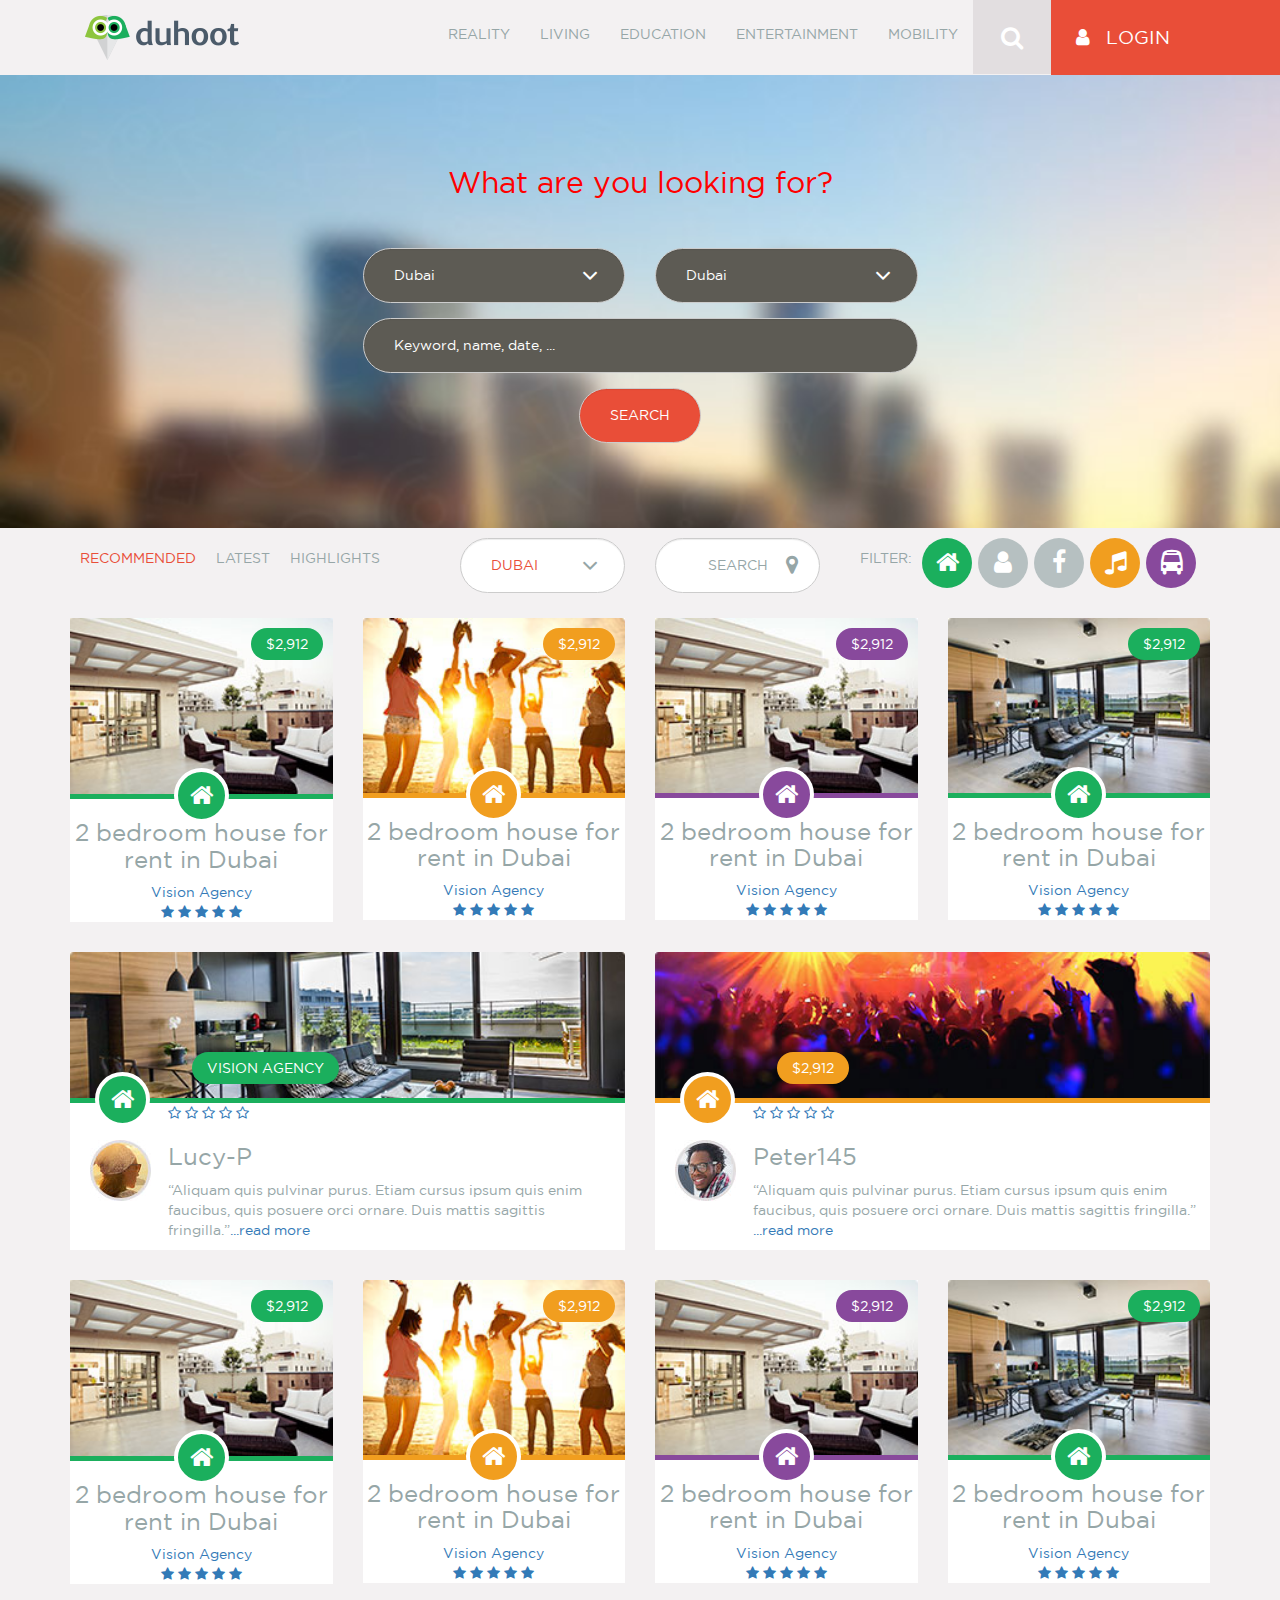
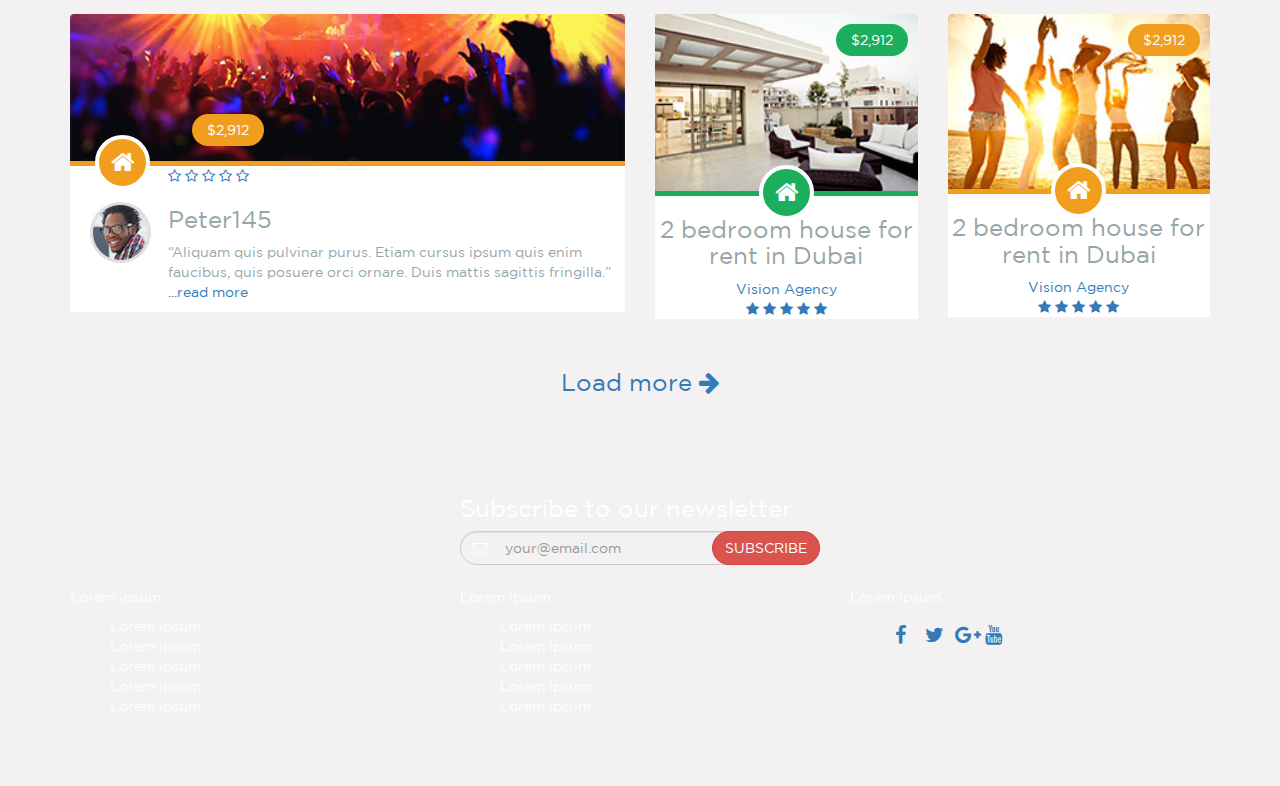
==== 01-02-2017/index.html @ eecabcbf "Editing going on" ====
<!DOCTYPE html>
<html lang="en">
	<head>
		<meta charset="utf-8">
		<meta http-equiv="X-UA-Compatible" content="IE=edge">
		<meta name="viewport" content="width=device-width, initial-scale=1">
		<!-- The above 3 meta tags *must* come first in the head; any other head content must come *after* these tags -->

		<meta name="author" content="Biddrup Kumar Mallick">

		<title>Home</title>

		<!-- Bootstrap -->
		<link rel="stylesheet" href="css/bootstrap.min.css" >
		<link rel="stylesheet" href="css/font-awesome.min.css">

		<link rel="stylesheet" href="css/style.css">

		<!-- HTML5 shim and Respond.js for IE8 support of HTML5 elements and media queries -->
		<!-- WARNING: Respond.js doesn't work if you view the page via file:// -->
		<!--[if lt IE 9]>
			<script src="https://oss.maxcdn.com/html5shiv/3.7.3/html5shiv.min.js"></script>
			<script src="https://oss.maxcdn.com/respond/1.4.2/respond.min.js"></script>
		<![endif]-->
	</head>
	<body>
		
		<div class="all-items">
			<!-- Header Area Start -->
			<header class="header">
				<div class="container">
					<div class="menu">
						<nav class="navbar navbar-default">
								<!-- Brand and toggle get grouped for better mobile display -->
								<div class="navbar-header">
									<button type="button" class="navbar-toggle collapsed" data-toggle="collapse" data-target="#bs-example-navbar-collapse-1" aria-expanded="false">
										<span class="sr-only">Toggle navigation</span>
										<span class="icon-bar"></span>
										<span class="icon-bar"></span>
										<span class="icon-bar"></span>
									</button>
									<a class="navbar-brand" href="#"><img src="images/logo/logo.png" alt="Logo"></a>
								</div>

								<!-- Collect the nav links, forms, and other content for toggling -->
								<div class="collapse navbar-collapse" id="bs-example-navbar-collapse-1">
									<div class="header-items">
										<ul class="nav navbar-nav">
											<li><a href="#">Reality</a></li>
											<li><a href="#">Living</a></li>
											<li><a href="#">Education</a></li>
											<li><a href="#">Entertainment</a></li>
											<li><a href="#">Mobility</a></li>
										</ul>
										<div class="search">
											<a href="#"><i class="fa fa-search"></i></a>
										</div>
										<div class="login">
											<a href="#" data-toggle="modal" data-target="#myModal"><i class="fa fa-user"></i> Login</a>
										</div>


										
									</div> <!-- /.header-items -->
								</div><!-- /.navbar-collapse -->
						</nav> <!-- /.navbar -->
					</div> <!-- /.menu -->
				</div><!-- /.container -->
			</header> <!-- /.header -->
		</div> <!-- /.all-items -->


		<!-- Search AREA START -->
		<section class="search-area">
			<div class="container">  
				<div class="row">
					<div class="col-sm-6 col-sm-offset-3">
						<div class="search-form">
							<form action="">
								<div class="heading">
									<h2>What are you looking for?</h2>
								</div>
								<div class="row">
									<div class="col-sm-6">
										<div class="form-group">
											<div class="select-option">
												<div class="selcet-icon">
													<select class="form-control">
														<option value="Dubai">Dubai</option>
														 <option value="London">London</option>
														 <option value="item3">item3</option> 
													</select>
													</div> <!-- /.select-icon -->
											</div> <!-- /.select-option -->
										</div>
									</div> <!-- /.col- -->
									<div class="col-sm-6">
										<div class="form-group">
											<div class="select-option">
												<div class="selcet-icon">
													<select class="form-control">
														<option value="Dubai">Dubai</option>
														 <option value="London">London</option>
														 <option value="item3">item3</option> 
													</select>
													</div> <!-- /.select-icon -->
											</div> <!-- /.select-option -->
										</div>
									</div> <!-- /.col- -->
								</div> <!-- /.row -->
								<div class="form-group">
									<input type="text" class="form-control" placeholder="Keyword, name, date, ...">
								</div> <!-- /.form-group -->
								<div class="our-search">
									<div class="form-group">
										<input type="submit" value="Search" class="form-control">
									</div> <!-- /.form-group -->
								</div>
							</form>
						</div>
					</div> <!-- /.col- -->
				</div> <!-- /.row -->  
			</div> <!-- /.container -->
		</section> <!-- /.search-area -->
		<!-- /Search AREA END -->
		
		<!-- Filter Area Start -->
		<div class="filter">
			<div class="container">  
				<div class="row">
					<div class="col-xs-12 col-sm-6 col-md-4">
						<div class="update">
							<ul>
								<li class="active"><a href="#">Recommended</a></li>
								<li><a href="#">Latest</a></li>
								<li><a href="#">Highlights</a></li>
							</ul>
						</div> <!-- /.update -->
					</div> <!-- /.col- -->
					<div class="col-xs-12 col-sm-6 col-md-4">
						<div class="search-form filter-form">
							<form>
							 <div class="row">
									<div class="col-sm-6">
										<div class="form-group">
											<div class="select-option">
												<div class="selcet-icon">
													<select class="form-control">
														<option value="Dubai">Dubai</option>
														 <option value="London">London</option>
														 <option value="item3">item3</option> 
													</select>
													</div> <!-- /.select-icon -->
											</div> <!-- /.select-option -->
										</div>
									</div> <!-- /.col- -->
									<div class="col-sm-6">
										<div class="form-group">
											<div class="filter-submit">
												<input type="submit" value="Search" class="form-control">
											</div>
										</div> <!-- /.form-group -->
									</div>
								</div> <!-- /.row -->
							</form>
						</div> <!-- /.filter-form -->
					</div> <!-- /.col- -->
					<div class="col-xs-12 col-sm-6 col-md-4">
						<div class="filter-icons">
							<ul>
								<li><span>Filter:</span></li>
								<li class="filter-icon1"><a href="#"><i class="fa fa-home"></i></a></li>
								<li class="filter-icon2"><a href="#"><i class="fa fa-user"></i></a></li>
								<li class="filter-icon3"><a href="#"><i class="fa fa-facebook"></i></a></li>
								<li class="filter-icon4"><a href="#"><i class="fa fa-music"></i></a></li>
								<li class="filter-icon5"><a href="#"><i class="fa fa-bus"></i></a></li>
							</ul>
						</div> <!-- .filter-icons -->
					</div> <!-- /.col- -->
				</div> <!-- /.row -->  
			</div> <!-- /.container -->
		</div> <!-- /.filter -->

		<!-- Our Product -->
		<section class="our-product">
			<div class="container">  
				<div class="row">

					<!-- The begenning of a green product -->
					<div class="col-xs-6 col-sm-6 col-md-3">
						<div class="single-product">
							<div class="product-head">
								<img src="images/1.jpg" alt="product">
								
								<div class="blog-icon">
									<a href="#"><i class="fa fa-home"></i></a>
								</div>
								<div class="product-price">
									<span>$2,912</span>
								</div>
								<div class="product-when-hover">
									<div class="show-more">
										<a href="#"><i class="fa fa-search"></i> Show More</a>
									</div>
									<div class="rating">
										<span>
											<i class="fa fa-star-o"></i>
											<i class="fa fa-star-o"></i>
											<i class="fa fa-star-o"></i>
											<i class="fa fa-star-o"></i>
											<i class="fa fa-star-o"></i>
										</span>
										<span>
											<i class="fa fa-comments-o"></i>
										</span>
									</div>
								</div>
							</div> <!-- /.product-head -->
							<div class="prduct-body">
								<div class="product-titel">
									<h3>2 bedroom house for rent in Dubai</h3>
								</div>
								<div class="cat">
									<a href="">Vision Agency</a>
								</div>
								<div class="rating-main">
									<a href="#">
										<i class="fa fa-star"></i>
										<i class="fa fa-star"></i>
										<i class="fa fa-star"></i>
										<i class="fa fa-star"></i>
										<i class="fa fa-star"></i>
									</a>
								</div>
							</div> <!-- /.prduct-body -->
						</div> <!-- /.single-product -->
					</div> <!-- /.col- -->
					<!-- The end of a green product -->
						
						<!-- The begenning of a yellow product -->
					<div class="col-xs-6 col-sm-6 col-md-3">
						<div class="single-product">
							<div class="product-head-yellow">
								<img src="images/2.jpg" alt="product">
								
								<div class="blog-icon-yellow">
									<a href="#"><i class="fa fa-home"></i></a>
								</div>
								<div class="product-price-yellow">
									<span>$2,912</span>
								</div>
								<div class="product-when-hover-yellow">
									<div class="show-more-yellow">
										<a href="#"><i class="fa fa-search"></i> Show More</a>
									</div>
									<div class="rating">
										<span>
											<i class="fa fa-star-o"></i>
											<i class="fa fa-star-o"></i>
											<i class="fa fa-star-o"></i>
											<i class="fa fa-star-o"></i>
											<i class="fa fa-star-o"></i>
										</span>
										<span>
											<i class="fa fa-comments-o"></i>
										</span>
									</div>
								</div>
							</div> <!-- /.product-head -->
							<div class="prduct-body-yellow">
								<div class="product-titel">
									<h3>2 bedroom house for rent in Dubai</h3>
								</div>
								<div class="cat-yellow">
									<a href="">Vision Agency</a>
								</div>
								<div class="rating-main">
									<a href="#">
										<i class="fa fa-star"></i>
										<i class="fa fa-star"></i>
										<i class="fa fa-star"></i>
										<i class="fa fa-star"></i>
										<i class="fa fa-star"></i>
									</a>
								</div>
							</div> <!-- /.prduct-body -->
						</div> <!-- /.single-product -->
					</div> <!-- /.col- -->
					<!-- End of a yellow product -->

					<!-- The begenning for a purple product -->
					<div class="col-xs-6 col-sm-6 col-md-3">
						<div class="single-product">
							<div class="product-head-purple">
								<img src="images/3.jpg" alt="product">
								
								<div class="blog-icon-purple">
									<a href="#"><i class="fa fa-home"></i></a>
								</div>
								<div class="product-price-purple">
									<span>$2,912</span>
								</div>
								<div class="product-when-hover-purple">
									<div class="show-more-purple">
										<a href="#"><i class="fa fa-search"></i> Show More</a>
									</div>
									<div class="rating">
										<span>
											<i class="fa fa-star-o"></i>
											<i class="fa fa-star-o"></i>
											<i class="fa fa-star-o"></i>
											<i class="fa fa-star-o"></i>
											<i class="fa fa-star-o"></i>
										</span>
										<span>
											<i class="fa fa-comments-o"></i>
										</span>
									</div>
								</div>
							</div> <!-- /.product-head -->
							<div class="prduct-body-purple">
								<div class="product-titel">
									<h3>2 bedroom house for rent in Dubai</h3>
								</div>
								<div class="cat-purple">
									<a href="">Vision Agency</a>
								</div>
								<div class="rating-main">
									<a href="#">
										<i class="fa fa-star"></i>
										<i class="fa fa-star"></i>
										<i class="fa fa-star"></i>
										<i class="fa fa-star"></i>
										<i class="fa fa-star"></i>
									</a>
								</div>
							</div> <!-- /.prduct-body -->
						</div> <!-- /.single-product -->
					</div> <!-- /.col- -->
					<!-- End of a purple product -->

					<!-- The begenning area for a green product -->
					<div class="col-xs-6 col-sm-6 col-md-3">
						<div class="single-product">
							<div class="product-head">
								<img src="images/4.jpg" alt="product">
								
								<div class="blog-icon">
									<a href="#"><i class="fa fa-home"></i></a>
								</div>
								<div class="product-price">
									<span>$2,912</span>
								</div>
								<div class="product-when-hover">
									<div class="show-more">
										<a href="#"><i class="fa fa-search"></i> Show More</a>
									</div>
									<div class="rating">
										<span>
											<i class="fa fa-star-o"></i>
											<i class="fa fa-star-o"></i>
											<i class="fa fa-star-o"></i>
											<i class="fa fa-star-o"></i>
											<i class="fa fa-star-o"></i>
										</span>
										<span>
											<i class="fa fa-comments-o"></i>
										</span>
									</div>
								</div>
							</div> <!-- /.product-head -->
							<div class="prduct-body">
								<div class="product-titel">
									<h3>2 bedroom house for rent in Dubai</h3>
								</div>
								<div class="cat">
									<a href="">Vision Agency</a>
								</div>
								<div class="rating-main">
									<a href="#">
										<i class="fa fa-star"></i>
										<i class="fa fa-star"></i>
										<i class="fa fa-star"></i>
										<i class="fa fa-star"></i>
										<i class="fa fa-star"></i>
									</a>
								</div>
							</div> <!-- /.prduct-body -->
						</div> <!-- /.single-product -->
					</div> <!-- /.col- -->
					<!-- The end area for a green product -->
					
				</div> <!-- /.row -->  
			</div> <!-- /.container -->
		</section> <!-- /.our-product -->

		<!-- The begenning of our product area for 2 -->
		<div class="our-product-2">
			<div class="container">
				<div class="row">
					
					<!-- The begenning for green product with comment-->
					<div class="col-xs-12 col-sm-12 col-md-6">
						<div class="single-product big">
							<div class="product-head">
								<img src="images/5.jpg" alt="product">
								
								<div class="blog-icon big-icon">
									<a href="#"><i class="fa fa-home"></i></a>
								</div>
								<div class="product-price big-price">
									<span>Vision agency</span>
								</div>
								<div class="product-when-hover">
									<div class="show-more">
										<a href="#"><i class="fa fa-search"></i> Show More</a>
									</div>
									<div class="rating">
										<span>
											<i class="fa fa-star-o"></i>
											<i class="fa fa-star-o"></i>
											<i class="fa fa-star-o"></i>
											<i class="fa fa-star-o"></i>
											<i class="fa fa-star-o"></i>
										</span>
										<span>
											<i class="fa fa-comments-o"></i>
										</span>
									</div>
								</div>
							</div> <!-- /.product-head -->
							<div class="prduct-body special">
								<div class="row">
									<div class="col-md-2">
										<div class="profile-image">
											<img src="images/7.jpg" alt="profile">
										</div><!-- /.profile-image -->
									</div> <!-- /.col-md-2 -->
									<div class="col-md-10">
										<div class="rating-main">
											<a href="#">
												<i class="fa fa-star-o"></i>
												<i class="fa fa-star-o"></i>
												<i class="fa fa-star-o"></i>
												<i class="fa fa-star-o"></i>
												<i class="fa fa-star-o"></i>
											</a>
										</div>
										<div class="product-titel">
											<h3>Lucy-P</h3>
										</div>
										<div class="cat">
											<p>“Aliquam quis pulvinar purus. Etiam cursus ipsum quis enim faucibus, quis posuere orci ornare. Duis mattis sagittis fringilla.”<a href="#">...read more</a></p>
										</div>
									</div>
								</div>
							</div> <!-- /.prduct-body -->
						</div> <!-- /.single-product -->
					</div> <!-- /.col- -->
					<!-- The end of a comment of green product -->
					
					<!-- The begenning of comment for yellow product -->

						
						<!-- The begenning of a yellow product -->
					<div class="col-xs-12 col-sm-12 col-md-6">
						<div class="single-product">
							<div class="product-head-yellow">
								<img src="images/6.jpg" alt="product">
								
								<div class="blog-icon-yellow big-icon">
									<a href="#"><i class="fa fa-home"></i></a>
								</div>
								<div class="product-price-yellow big-price">
									<span>$2,912</span>
								</div>
								<div class="product-when-hover-yellow">
									<div class="show-more-yellow">
										<a href="#"><i class="fa fa-search"></i> Show More</a>
									</div>
									<div class="rating">
										<span>
											<i class="fa fa-star-o"></i>
											<i class="fa fa-star-o"></i>
											<i class="fa fa-star-o"></i>
											<i class="fa fa-star-o"></i>
											<i class="fa fa-star-o"></i>
										</span>
										<span>
											<i class="fa fa-comments-o"></i>
										</span>
									</div>
								</div>
							</div> <!-- /.product-head -->
							<div class="prduct-body special">
								<div class="row">
									<div class="col-md-2">
										<div class="profile-image">
											<img src="images/8.jpg" alt="profile">
										</div><!-- /.profile-image -->
									</div> <!-- /.col-md-2 -->
									<div class="col-md-10">
										<div class="rating-main">
											<a href="#">
												<i class="fa fa-star-o"></i>
												<i class="fa fa-star-o"></i>
												<i class="fa fa-star-o"></i>
												<i class="fa fa-star-o"></i>
												<i class="fa fa-star-o"></i>
											</a>
										</div>
										<div class="product-titel">
											<h3>Peter145</h3>
										</div>
										<div class="cat">
											<p>“Aliquam quis pulvinar purus. Etiam cursus ipsum quis enim faucibus, quis posuere orci ornare. Duis mattis sagittis fringilla.” <a href="#">...read more</a></p>
										</div>
									</div>
								</div>
							</div> <!-- /.prduct-body -->
						</div> <!-- /.single-product -->
					</div> <!-- /.col- -->
					<!-- End of a yellow product -->
				</div> <!-- /.row -->
			</div> <!-- /.container -->
		</div><!-- our-product-2 -->

		<!-- The begenning of product area three but repate of /.our-product -->

		<!-- Our Product -->
		<section class="our-product">
			<div class="container">  
				<div class="row">

					<!-- The begenning of a green product -->
					<div class="col-xs-6 col-sm-6 col-md-3">
						<div class="single-product">
							<div class="product-head">
								<img src="images/1.jpg" alt="product">
								
								<div class="blog-icon">
									<a href="#"><i class="fa fa-home"></i></a>
								</div>
								<div class="product-price">
									<span>$2,912</span>
								</div>
								<div class="product-when-hover">
									<div class="show-more">
										<a href="#"><i class="fa fa-search"></i> Show More</a>
									</div>
									<div class="rating">
										<span>
											<i class="fa fa-star-o"></i>
											<i class="fa fa-star-o"></i>
											<i class="fa fa-star-o"></i>
											<i class="fa fa-star-o"></i>
											<i class="fa fa-star-o"></i>
										</span>
										<span>
											<i class="fa fa-comments-o"></i>
										</span>
									</div>
								</div>
							</div> <!-- /.product-head -->
							<div class="prduct-body">
								<div class="product-titel">
									<h3>2 bedroom house for rent in Dubai</h3>
								</div>
								<div class="cat">
									<a href="">Vision Agency</a>
								</div>
								<div class="rating-main">
									<a href="#">
										<i class="fa fa-star"></i>
										<i class="fa fa-star"></i>
										<i class="fa fa-star"></i>
										<i class="fa fa-star"></i>
										<i class="fa fa-star"></i>
									</a>
								</div>
							</div> <!-- /.prduct-body -->
						</div> <!-- /.single-product -->
					</div> <!-- /.col- -->
					<!-- The end of a green product -->
						
						<!-- The begenning of a yellow product -->
					<div class="col-xs-6 col-sm-6 col-md-3">
						<div class="single-product">
							<div class="product-head-yellow">
								<img src="images/2.jpg" alt="product">
								
								<div class="blog-icon-yellow">
									<a href="#"><i class="fa fa-home"></i></a>
								</div>
								<div class="product-price-yellow">
									<span>$2,912</span>
								</div>
								<div class="product-when-hover-yellow">
									<div class="show-more-yellow">
										<a href="#"><i class="fa fa-search"></i> Show More</a>
									</div>
									<div class="rating">
										<span>
											<i class="fa fa-star-o"></i>
											<i class="fa fa-star-o"></i>
											<i class="fa fa-star-o"></i>
											<i class="fa fa-star-o"></i>
											<i class="fa fa-star-o"></i>
										</span>
										<span>
											<i class="fa fa-comments-o"></i>
										</span>
									</div>
								</div>
							</div> <!-- /.product-head -->
							<div class="prduct-body-yellow">
								<div class="product-titel">
									<h3>2 bedroom house for rent in Dubai</h3>
								</div>
								<div class="cat-yellow">
									<a href="">Vision Agency</a>
								</div>
								<div class="rating-main">
									<a href="#">
										<i class="fa fa-star"></i>
										<i class="fa fa-star"></i>
										<i class="fa fa-star"></i>
										<i class="fa fa-star"></i>
										<i class="fa fa-star"></i>
									</a>
								</div>
							</div> <!-- /.prduct-body -->
						</div> <!-- /.single-product -->
					</div> <!-- /.col- -->
					<!-- End of a yellow product -->

					<!-- The begenning for a purple product -->
					<div class="col-xs-6 col-sm-6 col-md-3">
						<div class="single-product">
							<div class="product-head-purple">
								<img src="images/3.jpg" alt="product">
								
								<div class="blog-icon-purple">
									<a href="#"><i class="fa fa-home"></i></a>
								</div>
								<div class="product-price-purple">
									<span>$2,912</span>
								</div>
								<div class="product-when-hover-purple">
									<div class="show-more-purple">
										<a href="#"><i class="fa fa-search"></i> Show More</a>
									</div>
									<div class="rating">
										<span>
											<i class="fa fa-star-o"></i>
											<i class="fa fa-star-o"></i>
											<i class="fa fa-star-o"></i>
											<i class="fa fa-star-o"></i>
											<i class="fa fa-star-o"></i>
										</span>
										<span>
											<i class="fa fa-comments-o"></i>
										</span>
									</div>
								</div>
							</div> <!-- /.product-head -->
							<div class="prduct-body-purple">
								<div class="product-titel">
									<h3>2 bedroom house for rent in Dubai</h3>
								</div>
								<div class="cat-purple">
									<a href="">Vision Agency</a>
								</div>
								<div class="rating-main">
									<a href="#">
										<i class="fa fa-star"></i>
										<i class="fa fa-star"></i>
										<i class="fa fa-star"></i>
										<i class="fa fa-star"></i>
										<i class="fa fa-star"></i>
									</a>
								</div>
							</div> <!-- /.prduct-body -->
						</div> <!-- /.single-product -->
					</div> <!-- /.col- -->
					<!-- End of a purple product -->

					<!-- The begenning area for a green product -->
					<div class="col-xs-6 col-sm-6 col-md-3">
						<div class="single-product">
							<div class="product-head">
								<img src="images/4.jpg" alt="product">
								
								<div class="blog-icon">
									<a href="#"><i class="fa fa-home"></i></a>
								</div>
								<div class="product-price">
									<span>$2,912</span>
								</div>
								<div class="product-when-hover">
									<div class="show-more">
										<a href="#"><i class="fa fa-search"></i> Show More</a>
									</div>
									<div class="rating">
										<span>
											<i class="fa fa-star-o"></i>
											<i class="fa fa-star-o"></i>
											<i class="fa fa-star-o"></i>
											<i class="fa fa-star-o"></i>
											<i class="fa fa-star-o"></i>
										</span>
										<span>
											<i class="fa fa-comments-o"></i>
										</span>
									</div>
								</div>
							</div> <!-- /.product-head -->
							<div class="prduct-body">
								<div class="product-titel">
									<h3>2 bedroom house for rent in Dubai</h3>
								</div>
								<div class="cat">
									<a href="">Vision Agency</a>
								</div>
								<div class="rating-main">
									<a href="#">
										<i class="fa fa-star"></i>
										<i class="fa fa-star"></i>
										<i class="fa fa-star"></i>
										<i class="fa fa-star"></i>
										<i class="fa fa-star"></i>
									</a>
								</div>
							</div> <!-- /.prduct-body -->
						</div> <!-- /.single-product -->
					</div> <!-- /.col- -->
					<!-- The end area for a green product -->
					
				</div> <!-- /.row -->  
			</div> <!-- /.container -->
		</section> <!-- /.our-product -->
		

		<!-- The begenning of Our product area 3 -->
		<section class="our-product-3">
			<div class="container">
				<div class="row">
						
						
						
						<!-- The begenning of a yellow product -->
					<div class="col-xs-12 col-sm-12 col-md-6">
						<div class="single-product">
							<div class="product-head-yellow">
								<img src="images/6.jpg" alt="product">
								
								<div class="blog-icon-yellow big-icon">
									<a href="#"><i class="fa fa-home"></i></a>
								</div>
								<div class="product-price-yellow big-price">
									<span>$2,912</span>
								</div>
								<div class="product-when-hover-yellow">
									<div class="show-more-yellow">
										<a href="#"><i class="fa fa-search"></i> Show More</a>
									</div>
									<div class="rating">
										<span>
											<i class="fa fa-star-o"></i>
											<i class="fa fa-star-o"></i>
											<i class="fa fa-star-o"></i>
											<i class="fa fa-star-o"></i>
											<i class="fa fa-star-o"></i>
										</span>
										<span>
											<i class="fa fa-comments-o"></i>
										</span>
									</div>
								</div>
							</div> <!-- /.product-head -->
							<div class="prduct-body special">
								<div class="row">
									<div class="col-md-2">
										<div class="profile-image">
											<img src="images/8.jpg" alt="profile">
										</div><!-- /.profile-image -->
									</div> <!-- /.col-md-2 -->
									<div class="col-md-10">
										<div class="rating-main">
											<a href="#">
												<i class="fa fa-star-o"></i>
												<i class="fa fa-star-o"></i>
												<i class="fa fa-star-o"></i>
												<i class="fa fa-star-o"></i>
												<i class="fa fa-star-o"></i>
											</a>
										</div>
										<div class="product-titel">
											<h3>Peter145</h3>
										</div>
										<div class="cat">
											<p>“Aliquam quis pulvinar purus. Etiam cursus ipsum quis enim faucibus, quis posuere orci ornare. Duis mattis sagittis fringilla.” <a href="#">...read more</a></p>
										</div>
									</div>
								</div>
							</div> <!-- /.prduct-body -->
						</div> <!-- /.single-product -->
					</div> <!-- /.col- -->
					<!-- End of a yellow product -->
					<!-- The begenning of a green product -->
					<div class="col-xs-6 col-sm-6 col-md-3">
						<div class="single-product">
							<div class="product-head">
								<img src="images/1.jpg" alt="product">
								
								<div class="blog-icon">
									<a href="#"><i class="fa fa-home"></i></a>
								</div>
								<div class="product-price">
									<span>$2,912</span>
								</div>
								<div class="product-when-hover">
									<div class="show-more">
										<a href="#"><i class="fa fa-search"></i> Show More</a>
									</div>
									<div class="rating">
										<span>
											<i class="fa fa-star-o"></i>
											<i class="fa fa-star-o"></i>
											<i class="fa fa-star-o"></i>
											<i class="fa fa-star-o"></i>
											<i class="fa fa-star-o"></i>
										</span>
										<span>
											<i class="fa fa-comments-o"></i>
										</span>
									</div>
								</div>
							</div> <!-- /.product-head -->
							<div class="prduct-body">
								<div class="product-titel">
									<h3>2 bedroom house for rent in Dubai</h3>
								</div>
								<div class="cat">
									<a href="">Vision Agency</a>
								</div>
								<div class="rating-main">
									<a href="#">
										<i class="fa fa-star"></i>
										<i class="fa fa-star"></i>
										<i class="fa fa-star"></i>
										<i class="fa fa-star"></i>
										<i class="fa fa-star"></i>
									</a>
								</div>
							</div> <!-- /.prduct-body -->
						</div> <!-- /.single-product -->
					</div> <!-- /.col- -->
					<!-- The end of a green product -->
						
						<!-- The begenning of a yellow product -->
					<div class="col-xs-6 col-sm-6 col-md-3">
						<div class="single-product">
							<div class="product-head-yellow">
								<img src="images/2.jpg" alt="product">
								
								<div class="blog-icon-yellow">
									<a href="#"><i class="fa fa-home"></i></a>
								</div>
								<div class="product-price-yellow">
									<span>$2,912</span>
								</div>
								<div class="product-when-hover-yellow">
									<div class="show-more-yellow">
										<a href="#"><i class="fa fa-search"></i> Show More</a>
									</div>
									<div class="rating">
										<span>
											<i class="fa fa-star-o"></i>
											<i class="fa fa-star-o"></i>
											<i class="fa fa-star-o"></i>
											<i class="fa fa-star-o"></i>
											<i class="fa fa-star-o"></i>
										</span>
										<span>
											<i class="fa fa-comments-o"></i>
										</span>
									</div>
								</div>
							</div> <!-- /.product-head -->
							<div class="prduct-body-yellow">
								<div class="product-titel">
									<h3>2 bedroom house for rent in Dubai</h3>
								</div>
								<div class="cat-yellow">
									<a href="">Vision Agency</a>
								</div>
								<div class="rating-main">
									<a href="#">
										<i class="fa fa-star"></i>
										<i class="fa fa-star"></i>
										<i class="fa fa-star"></i>
										<i class="fa fa-star"></i>
										<i class="fa fa-star"></i>
									</a>
								</div>
							</div> <!-- /.prduct-body -->
						</div> <!-- /.single-product -->
					</div> <!-- /.col- -->
					<!-- End of a yellow product -->
				</div><!-- /.row -->
			</div> <!-- /.container -->
		</section> <!-- /.our-product-3 -->

		<div class="load-more">
			<div class="container">
				<a href="#"><h3>Load more <i class="fa fa-arrow-right" aria-hidden="true"></i></h3></a>
			</div><!-- /.container -->
		</div><!-- /.load-more -->

		<!-- The begenning of footer and subscribe option -->
		<div class="footer">
			<div class="subscribe">
				<div class="container">
					<div class="row">
						<div class="col-md-4 col-md-offset-4">
							<div class="heading-news">
								<h3>Subscribe to our newsletter</h3>
							</div>
							<div class="newsletter">
								<div class="form">
									<div class="form-group">
										<div class="label" for="email" class="sr-only"></div>
										<input type="email" class="form-control" id="email" placeholder="        your@email.com">
									</div>
								</div><!-- /.form -->
								<div class="click-to-subscribe">
									<a href="#"><button type="button" class="btn btn-danger">SUBSCRIBE</button></a>
								</div>
								<div class="mail-icon">
									<i class="fa fa-envelope-o" aria-hidden="true"></i>
								</div>
							</div><!-- /.newsletter -->
						</div> <!-- /.col-md-4 col-md-offset-4 -->
					</div> <!-- /.row -->
				</div><!-- /.container -->
			</div> <!-- /subscribe -->
			<div class="last-three">
				<div class="container">
					<div class="row">
						<div class="col-md-2">
							<div class="last-one">
							<h5>Lorem ipsum.</h5>
								<ul>
									<li>Lorem ipsum.</li>
									<li>Lorem ipsum.</li>
									<li>Lorem ipsum.</li>
									<li>Lorem ipsum.</li>
									<li>Lorem ipsum.</li>
								</ul>
							</div>
						</div>

						<div class="col-md-2 col-md-offset-2">
							<div class="last-two">
							<h5>Lorem ipsum.</h5>
								<ul>
									<li>Lorem ipsum.</li>
									<li>Lorem ipsum.</li>
									<li>Lorem ipsum.</li>
									<li>Lorem ipsum.</li>
									<li>Lorem ipsum.</li>
								</ul>
							</div>
						</div>

						<div class="col-md-2 col-md-offset-2">
							<div class="last-three">
								<h5>Lorem ipsum.</h5>
								<ul>
									<li><a href="#"><i class="fa fa-facebook" aria-hidden="true"></i></a></li>
									<li><a href="#"><i class="fa fa-twitter" aria-hidden="true"></i></a></li>
									<li><a href="#"><i class="fa fa-google-plus" aria-hidden="true"></i></a></li>
									<li><a href="#"><i class="fa fa-youtube" aria-hidden="true"></i></a></li>
								</ul>
							</div>
						</div>
					</div><!-- /.row -->
				</div><!-- /.container -->
			</div> <!-- /.last-three -->
		</div> <!-- /.footer -->
		<!-- jQuery Main File -->

		<script type="text/javascript" src="js/jquery-1.11.2.min.js"></script>
		<script type="text/javascript" src="js/bootstrap.min.js"></script>

	</body>
</html>
---- 01-02-2017/css/style.css ----
@font-face {
	font-family: 'GothamBook';
	src: url('../fonts/gotham-book/GothamBook.eot');
	src: local('GothamBook'),
		url('../fonts/gotham-book/GothamBook.woff') format('woff'),
		url('../fonts/gotham-book/GothamBook.ttf') format('truetype');
}
body {
	margin: 0;
	padding: 0;
	font-size: 14px;
	color: #96a6a7;
	background-color: #f3f1f2;
	font-family: 'GothamBook';
}
.all-items {
	overflow: hidden;
}
.active {
	color: #e94e38;
}

/*
============================
Header Area 
============================
*/
.header-items {
	float: right;
}
.menu .navbar-nav,
.search,
.login {
	float: left;
	
}
.menu .navbar-default {
	border: none;
	background: none;
}
.menu .navbar-brand>img {
	margin-top: 0px;
}
.menu .navbar-default .navbar-nav>li>a{
	color: #96a6a7;
	text-transform: uppercase;
	padding-top: 24px;
	padding-bottom: 24px;  
}
.menu .navbar {
	margin-bottom: 0;
}
.search a {
	display: inline-block;
	padding: 20px 28px;
	font-size: 24px;
	background: #e2dee0;
	color: #fff;
}
.login a {
	position: relative;
	text-decoration: none;
	font-size: 19px;
	display: inline-block;
	background: #e94e38;
	padding: 23.7px 25px;
	text-transform: uppercase;
	color: #fff;
}
.login a:after {
	position: absolute;
	content: "";
	left: 100%;
	top: 0;
	bottom: 0;
	right: -2000px;
	background-color: #e94e38;
}
.login i {
	padding-right: 10px;
	display: inline-block;
	
}


/*
============================
Search Area 
============================
*/
.search-area {
	background-image: url(../images/banner.jpg);
	background-repeat: no-repeat;
	background-size: cover;
	background-attachment: fixed;
	padding-top: 70px;
	padding-bottom: 70px;
}
.heading {
	text-align: center;
	color: red;
	margin-bottom: 50px;
}
.search-form select {
	color: #fff;
}
.search-form .form-control {
	height: 55px;
	background-color: #5d5b54;
	border-radius: 30px;
	padding: 6px 30px;
	color: #fff;
}
.search-form .form-control::-webkit-input-placeholder {
	color: #fff;
}
.search-form .form-control:-moz-placeholder {
	color: #fff;
}
.search-form .form-control::-moz-placeholder {
	color: #fff;
}
.search-form .form-control:-ms-placeholder {
	color: #fff;
}
.selcet-icon {
	position: relative;
}
.selcet-icon .form-control {
	-webkit-appearance: none;
	-moz-appearance: none;
	-ms-appearance: none;
	appearance: none;
	
}
.selcet-icon:after {
	content: "\f107";
	position: absolute;
	right: 27px;
	top: 10px;
	font-family: "fontAwesome";
	color: #fff;
	font-size: 25px;
	pointer-events: none;
}
.our-search {
	text-align: center;
	
}
.our-search .form-control {
	display: inline-block;
	width: auto;
	text-transform: uppercase;
	background-color: #e94e38;
}

/*
============================
Search Area 
============================
*/
.filter {
	margin-top: 10px;
	margin-bottom: 10px;
}
.update ul, 
.filter-icons ul {
	margin: 0;
	padding: 0;
}
.update ul li,
.filter-icons ul li {
	list-style: none;
	float: left;
}
.update ul li a,
.filter-icons ul li a {
	text-decoration: none;
}
.update ul li a {
	color: #96a6a7;
	padding: 10px;
	display: inline-block;
	text-transform: uppercase;
	
}
/*Filter Form*/
.search-form.filter-form .form-control {
	background-color: #fff;
	color: #e94e38;
	text-transform: uppercase;
	
}
.filter-form .selcet-icon:after {
	color: #96a6a7;
}
.filter-submit {
	position: relative;
	
}
.filter-submit:after {
	position: absolute;
	content: "\f041";
	font-family: "fontAwesome";
	top: 12px;
	right: 22px;
	font-size: 21px;
}

.search-form.filter-form .filter-submit .form-control {
	color: #96a6a7;
}

.update ul li.active a {
	color: #e94e38;
}
.filter-icons ul li > span {
	padding: 10px;
	display: inline-block;
	text-transform: uppercase;
	
}
.filter-icons ul li a {
	width: 50px;
	height: 50px;
	display: inline-block;
	border-radius: 50%;
	background-color: #b6c0c1;
	color: #fff;
	margin-right: 6px;
	text-align: center;
	transition: .3s;
}

.filter-icons ul li a i {
	display: inline-block;
	padding-top: 12px;
	font-size: 25px;
}
.filter-icons ul li.filter-icon1 a {
	background-color: #1baf5d;
}
.filter-icons ul li.filter-icon4 a {
	background-color: #f19e1f;
}
.filter-icons ul li.filter-icon5 a {
	background-color: #88499c;
}

.filter-icons ul li a:hover {
	transform: rotate(180deg);
	background-color: red;
}
/*
============================
Our Product Area 
============================
*/

/*Begenning for a green product*/
.single-product {
	background-color: #fff;
}
.product-head {
	position: relative;
}
.product-head img {
	display: block;
	width: 100%;
	border-bottom: 5px solid #1baf5d;
} 
.blog-icon {
	text-align: center;
	position: absolute;
	z-index: 50;
	left: 0;
	right: 0;
	bottom: -24px;
	z-index: 10;
}
.blog-icon a {
	width: 55px;
	height: 55px;
	display: inline-block;
	border-radius: 50%;
	background-color: #1baf5d;
	padding-top: 6px;
	color: #fff;
	font-size: 25px;
	border: 4px solid #fff;
}
.product-price {
	position: absolute;
	top: 10px;
	right: 10px;
}
.product-price >span {
	padding: 6px 15px;
	background-color: #1baf5d;
	border-radius: 20px;
	display: inline-block;
	color: #fff;
}
.product-when-hover {
	transform: scale(0);
	transition: .3s;
	position: absolute;
	top: 0;
	right: 0;
	bottom: 0;
	left: 0;
	z-index: 5;
	color: #fff;
	text-align: center;
	background-color: rgba(27, 175, 193, .7);
}
.product-head:hover .product-when-hover {
	transform: scale(1);
	
}
.product-when-hover .show-more a {
	text-decoration: none;
	color: #fff;
	display: inline-block;
	padding: 6px 15px;
	border: 3px solid #fff;
	border-radius: 20px;
	margin-top: 20px;
	transition: .5s;
}
.product-when-hover .show-more a:hover {
	background-color: red;
}
.product-when-hover .rating {
	margin-top: 20px;
	font-size: 18px;
}
.product-when-hover .rating span:first-child {
	padding-right: 20px;
}
.prduct-body {
	text-align: center;
	
}
/*Begenning for a yellow*/
.single-product {
	background-color: #fff;
}
.product-head-yellow {
	position: relative;
}
.product-head-yellow img {
	display: block;
	width: 100%;
	border-bottom: 5px solid #f19e1f;
} 
.blog-icon-yellow {
	text-align: center;
	position: absolute;
	z-index: 50;
	left: 0;
	right: 0;
	bottom: -24px;
	z-index: 10;
}
.blog-icon-yellow a {
	width: 55px;
	height: 55px;
	display: inline-block;
	border-radius: 50%;
	background-color: #f19e1f;
	padding-top: 6px;
	color: #fff;
	font-size: 25px;
	border: 4px solid #fff;
}
.product-price-yellow {
	position: absolute;
	top: 10px;
	right: 10px;
}
.product-price-yellow >span {
	padding: 6px 15px;
	background-color: #f19e1f;
	border-radius: 20px;
	display: inline-block;
	color: #fff;
}
.product-when-hover-yellow {
	transform: scale(0);
	transition: .3s;
	position: absolute;
	top: 0;
	right: 0;
	bottom: 0;
	left: 0;
	z-index: 5;
	color: #fff;
	text-align: center;
	background-color: rgba(241, 58, 31, .7);
}
.product-head-yellow:hover .product-when-hover-yellow {
	transform: scale(1);
	
}
.product-when-hover-yellow .show-more-yellow a {
	text-decoration: none;
	color: #fff;
	display: inline-block;
	padding: 6px 15px;
	border: 3px solid #fff;
	border-radius: 20px;
	margin-top: 20px;
	transition: .5s;
}
.product-when-hover-yellow .show-more-yellow a:hover {
	background-color: red;
}
.product-when-hover-yellow .rating {
	margin-top: 20px;
	font-size: 18px;
}
.product-when-hover-yellow .rating span:first-child {
	padding-right: 20px;
}
.prduct-body-yellow {
	text-align: center;
}

/*The begenning area for purple*/
.single-product {
	background-color: #fff;
}
.product-head-purple {
	position: relative;
}
.product-head-purple img {
	display: block;
	width: 100%;
	border-bottom: 5px solid #88499c;
} 
.blog-icon-purple {
	text-align: center;
	position: absolute;
	z-index: 50;
	left: 0;
	right: 0;
	bottom: -24px;
	z-index: 10;
}
.blog-icon-purple a {
	width: 55px;
	height: 55px;
	display: inline-block;
	border-radius: 50%;
	background-color: #88499c;
	padding-top: 6px;
	color: #fff;
	font-size: 25px;
	border: 4px solid #fff;
}
.product-price-purple {
	position: absolute;
	top: 10px;
	right: 10px;
}
.product-price-purple >span {
	padding: 6px 15px;
	background-color: #88499c;
	border-radius: 20px;
	display: inline-block;
	color: #fff;
}
.product-when-hover-purple {
	transform: scale(0);
	transition: .3s;
	position: absolute;
	top: 0;
	right: 0;
	bottom: 0;
	left: 0;
	z-index: 5;
	color: #fff;
	text-align: center;
	background-color: rgba(136, 73, 156, .7);
}
.product-head-purple:hover .product-when-hover-purple {
	transform: scale(1);
	
}
.product-when-hover-purple .show-more-purple a {
	text-decoration: none;
	color: #fff;
	display: inline-block;
	padding: 6px 15px;
	border: 3px solid #fff;
	border-radius: 20px;
	margin-top: 20px;
	transition: .5s;
}
.product-wh88499cer-purple .show-more-purple a:hover {
	background-color: red;
}
.product-when-hover-purple .rating {
	margin-top: 20px;
	font-size: 18px;
}
.product-when-hover-purple .rating span:first-child {
	padding-right: 20px;
}
.prduct-body-purple {
	text-align: center;
}

/*====================================
The begenning of product area 2
======================================
*/
.our-product-2, .our-product-3 {
	margin-top: 30px;
	margin-bottom: 30px;
}
.special {
	text-align: left;
}
.big-icon {
	left: -81%;
}
.big-price {
	text-transform: uppercase;
	top: 66%;
    left: 22%;
}
.profile-image img {
    vertical-align: middle;
    margin-top: 54%;
    margin-left: 30%;
}
.load-more {
	text-align: center;
}
.load-more a {
	text-decoration: none;
}

/*
======================================
The begenning of footer area
======================================
*/
.footer {
	background-image: url(../images/slider-background.jpg);
	background-repeat: no-repeat;
	background-size: cover;
	background-attachment: fixed;
	padding-top: 70px;
	padding-bottom: 70px;
	color: #fff;
}
.newsletter {
	position: relative;
}
.newsletter .form .form-group .form-control {
	background-color: transparent;
	border-radius: 40px;
}

.click-to-subscribe {
	position: absolute;
	top: 0;
	right: 0;
}
.click-to-subscribe a .btn {
	border-radius: 25px;
}
.mail-icon {
    position: absolute;
    top: 7px;
    left: 13px;
}

.last-three {
	text-align: left;
}
ul {
	list-style: none;
}
.last-three ul li {
	margin: 0;
	padding: 0;
	float: left;
}
.last-three ul li a {
    display: inline-block;
    height: 10px;
    padding: 5px;
    width: 30px;
    font-size: 20px;
}
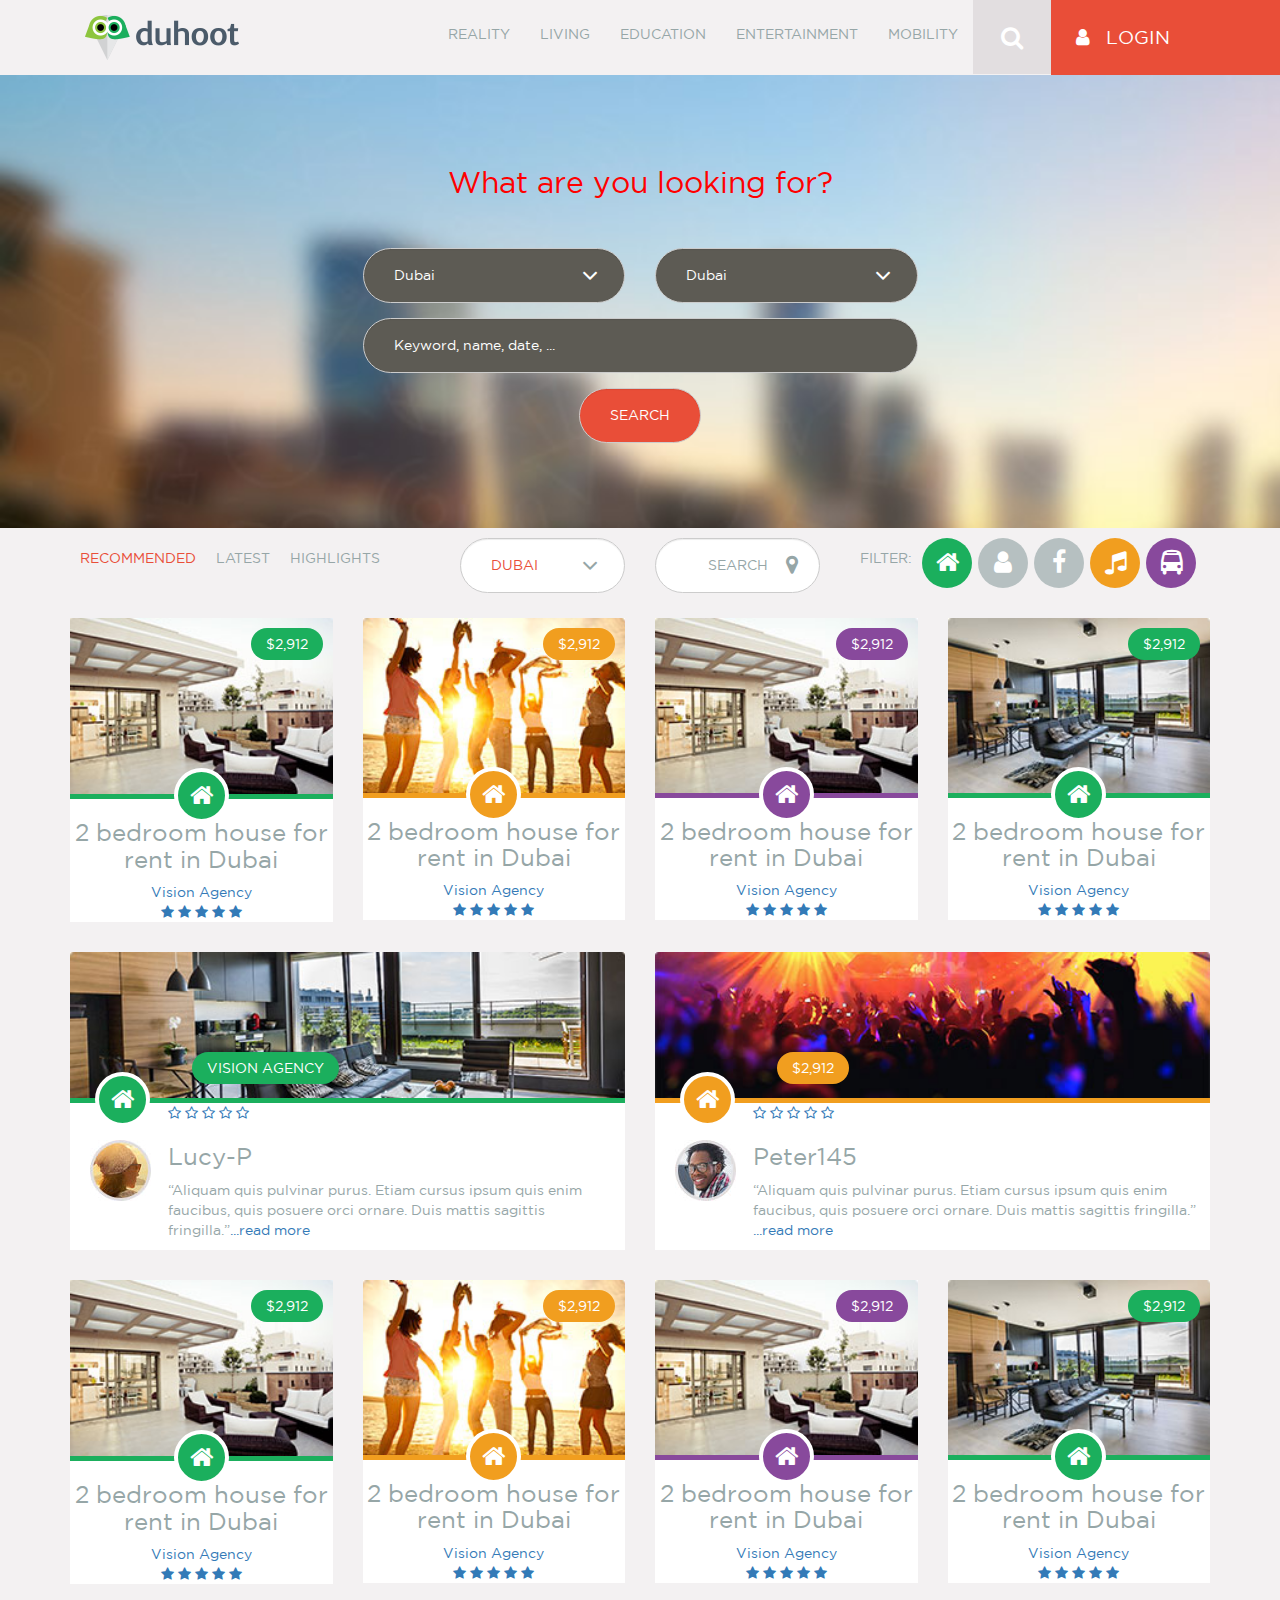
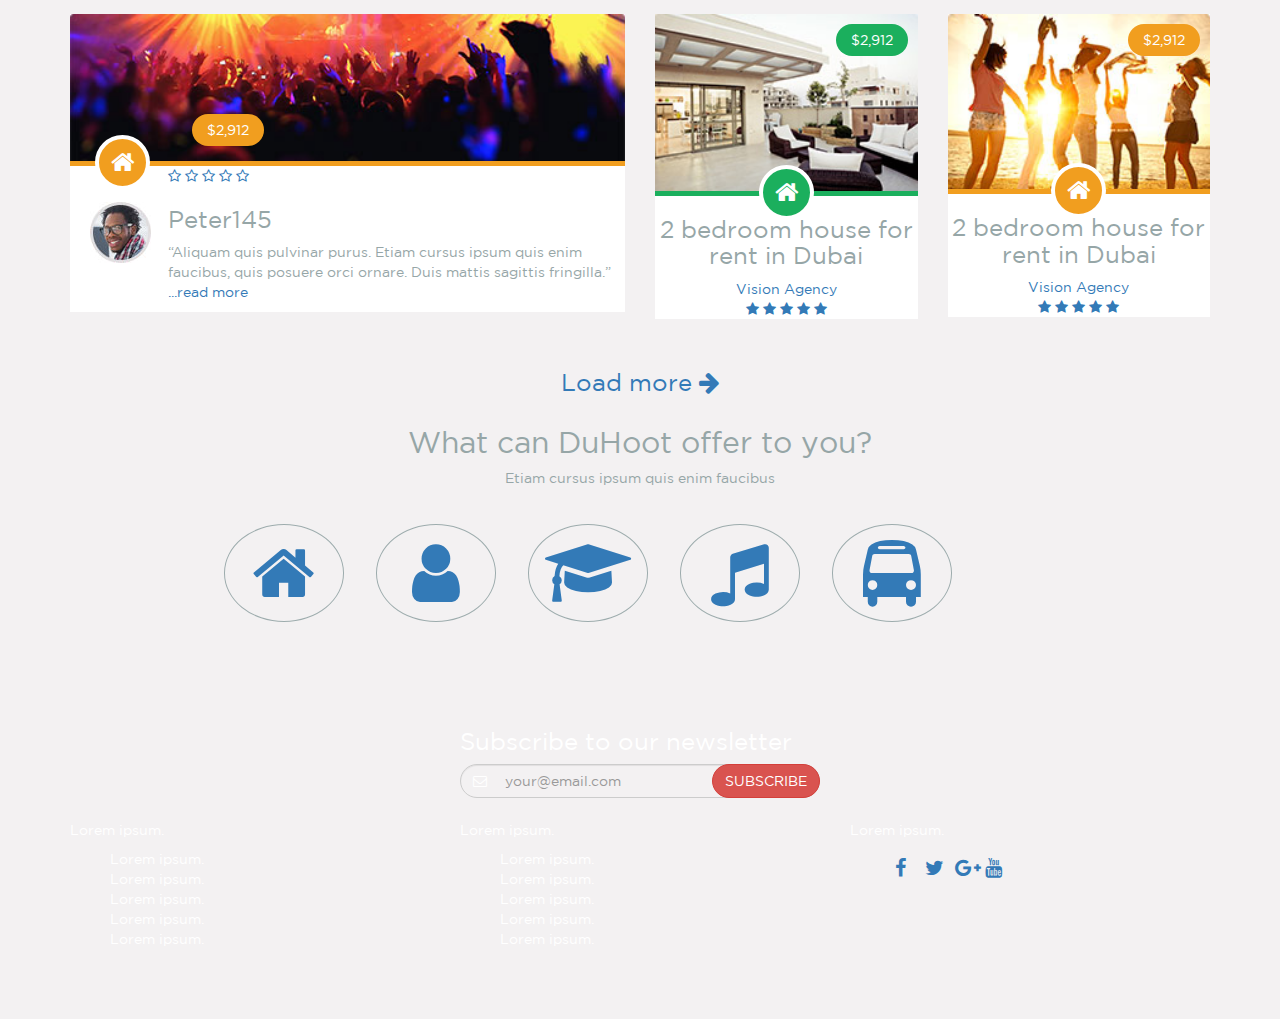
==== commit f7d1d3db: "Editing going on" ====
--- a/01-02-2017/index.html
+++ b/01-02-2017/index.html
@@ -1,998 +1,1231 @@
 <!DOCTYPE html>
 <html lang="en">
-	<head>
-		<meta charset="utf-8">
-		<meta http-equiv="X-UA-Compatible" content="IE=edge">
-		<meta name="viewport" content="width=device-width, initial-scale=1">
-		<!-- The above 3 meta tags *must* come first in the head; any other head content must come *after* these tags -->
-
-		<meta name="author" content="Biddrup Kumar Mallick">
-
-		<title>Home</title>
-
-		<!-- Bootstrap -->
-		<link rel="stylesheet" href="css/bootstrap.min.css" >
-		<link rel="stylesheet" href="css/font-awesome.min.css">
-
-		<link rel="stylesheet" href="css/style.css">
-
-		<!-- HTML5 shim and Respond.js for IE8 support of HTML5 elements and media queries -->
-		<!-- WARNING: Respond.js doesn't work if you view the page via file:// -->
-		<!--[if lt IE 9]>
+
+<head>
+    <meta charset="utf-8">
+    <meta http-equiv="X-UA-Compatible" content="IE=edge">
+    <meta name="viewport" content="width=device-width, initial-scale=1">
+    <!-- The above 3 meta tags *must* come first in the head; any other head content must come *after* these tags -->
+
+    <meta name="author" content="Biddrup Kumar Mallick">
+
+    <title>Home</title>
+
+    <!-- Bootstrap -->
+    <link rel="stylesheet" href="css/bootstrap.min.css">
+    <link rel="stylesheet" href="css/font-awesome.min.css">
+
+    <link rel="stylesheet" href="css/style.css">
+
+    <!-- HTML5 shim and Respond.js for IE8 support of HTML5 elements and media queries -->
+    <!-- WARNING: Respond.js doesn't work if you view the page via file:// -->
+    <!--[if lt IE 9]>
 			<script src="https://oss.maxcdn.com/html5shiv/3.7.3/html5shiv.min.js"></script>
 			<script src="https://oss.maxcdn.com/respond/1.4.2/respond.min.js"></script>
 		<![endif]-->
-	</head>
-	<body>
-		
-		<div class="all-items">
-			<!-- Header Area Start -->
-			<header class="header">
-				<div class="container">
-					<div class="menu">
-						<nav class="navbar navbar-default">
-								<!-- Brand and toggle get grouped for better mobile display -->
-								<div class="navbar-header">
-									<button type="button" class="navbar-toggle collapsed" data-toggle="collapse" data-target="#bs-example-navbar-collapse-1" aria-expanded="false">
+</head>
+
+<body>
+
+    <div class="all-items">
+        <!-- Header Area Start -->
+        <header class="header">
+            <div class="container">
+                <div class="menu">
+                    <nav class="navbar navbar-default">
+                        <!-- Brand and toggle get grouped for better mobile display -->
+                        <div class="navbar-header">
+                            <button type="button" class="navbar-toggle collapsed" data-toggle="collapse" data-target="#bs-example-navbar-collapse-1" aria-expanded="false">
 										<span class="sr-only">Toggle navigation</span>
 										<span class="icon-bar"></span>
 										<span class="icon-bar"></span>
 										<span class="icon-bar"></span>
 									</button>
-									<a class="navbar-brand" href="#"><img src="images/logo/logo.png" alt="Logo"></a>
-								</div>
-
-								<!-- Collect the nav links, forms, and other content for toggling -->
-								<div class="collapse navbar-collapse" id="bs-example-navbar-collapse-1">
-									<div class="header-items">
-										<ul class="nav navbar-nav">
-											<li><a href="#">Reality</a></li>
-											<li><a href="#">Living</a></li>
-											<li><a href="#">Education</a></li>
-											<li><a href="#">Entertainment</a></li>
-											<li><a href="#">Mobility</a></li>
-										</ul>
-										<div class="search">
-											<a href="#"><i class="fa fa-search"></i></a>
-										</div>
-										<div class="login">
-											<a href="#" data-toggle="modal" data-target="#myModal"><i class="fa fa-user"></i> Login</a>
-										</div>
-
-
-										
-									</div> <!-- /.header-items -->
-								</div><!-- /.navbar-collapse -->
-						</nav> <!-- /.navbar -->
-					</div> <!-- /.menu -->
-				</div><!-- /.container -->
-			</header> <!-- /.header -->
-		</div> <!-- /.all-items -->
-
-
-		<!-- Search AREA START -->
-		<section class="search-area">
-			<div class="container">  
-				<div class="row">
-					<div class="col-sm-6 col-sm-offset-3">
-						<div class="search-form">
-							<form action="">
-								<div class="heading">
-									<h2>What are you looking for?</h2>
-								</div>
-								<div class="row">
-									<div class="col-sm-6">
-										<div class="form-group">
-											<div class="select-option">
-												<div class="selcet-icon">
-													<select class="form-control">
+                            <a class="navbar-brand" href="#"><img src="images/logo/logo.png" alt="Logo"></a>
+                        </div>
+
+                        <!-- Collect the nav links, forms, and other content for toggling -->
+                        <div class="collapse navbar-collapse" id="bs-example-navbar-collapse-1">
+                            <div class="header-items">
+                                <ul class="nav navbar-nav">
+                                    <li><a href="#">Reality</a></li>
+                                    <li><a href="#">Living</a></li>
+                                    <li><a href="#">Education</a></li>
+                                    <li><a href="#">Entertainment</a></li>
+                                    <li><a href="#">Mobility</a></li>
+                                </ul>
+                                <div class="search">
+                                    <a href="#" data-toggle="modal" data-target="#search-by-form"><i class="fa fa-search"></i></a>
+
+                                    <!-- Modal for search -->
+                                    <div class="modal fade" id="search-by-form" role="dialog">
+                                        <div class="modal-dialog">
+
+                                            <!-- Modal content-->
+                                            <div class="modal-content">
+                                                <div class="modal-header">
+                                                    <button type="button" class="close" data-dismiss="modal">&times;</button>
+                                                </div>
+                                                <div class="modal-body">
+                                                    <div class="form-group">
+                                                        <input type="text" class="form-control" placeholder="Search">
+                                                    </div>
+                                                    <button type="submit" class="btn btn-default">Get info</button>
+                                                </div>
+
+                                            </div>
+
+                                        </div>
+                                    </div>
+                                </div>
+
+                                <div class="login">
+                                    <a href="#" data-toggle="modal" data-target="#signup-form"><i class="fa fa-user"></i> Login</a>
+                                    <div class="modal fade" id="signup-form" role="dialog">
+                                        <div class="modal-dialog">
+                                            <!-- Modal content -->
+                                            <div class="modal-content">
+                                                <div class="modal-header">
+                                                    <button type="button" class="close" data-dismiss="modal">&times;</button>
+                                                </div>
+                                                <div class="modal-body">
+                                                    <!-- Content will here -->
+                                                    <div class="sign-up">
+                                                        <div class="container">
+                                                            <div class="row">
+                                                                <div class="col-md-6 col-md-offset-3">
+                                                                    <div class="content-area">
+                                                                        <h2>Join Us</h2>
+                                                                        <p>Lorem ipsum dolor sit amet consectetur adipiscing elit sed do eiusmod tempor incididunt ut labore !</p>
+                                                                        <form>
+                                                                            <div class="form-group">
+                                                                                <label for="exampleInputEmail1" class="sr-only">Enter Your Name</label>
+                                                                                <input type="email" class="form-control" id="exampleInputEmail1" placeholder="Enter Your Name">
+                                                                            </div>
+                                                                            <div class="form-group">
+                                                                                <label for="exampleInputEmail1" class="sr-only">ZIP code</label>
+                                                                                <input type="email" class="form-control" id="exampleInputEmail1" placeholder="ZIP code">
+                                                                            </div>
+                                                                            <div class="form-group">
+                                                                                <label for="exampleInputEmail1" class="sr-only">Phone Number</label>
+                                                                                <input type="email" class="form-control" id="exampleInputEmail1" placeholder="Phone Number">
+                                                                            </div>
+                                                                            <div class="form-group">
+                                                                                <label for="exampleInputEmail1" class="sr-only">Team View ID(Optional)</label>
+                                                                                <input type="email" class="form-control" id="exampleInputEmail1" placeholder="Team View ID(Optional)">
+                                                                            </div>
+                                                                            <div class="form-group">
+                                                                                <button type="button" class="btn btn-default editted-btn" name="sign-up">Sign Up With Mail</button>
+                                                                            </div>
+                                                                            <div class="form-group">
+                                                                                <div class="addtional">
+                                                                                    <p>Already have an account? <a href="#" class="link-color"><b>Log in</b></a><br> By signing up, you agree to Werentfbs <a href="">Terms of Service</a> and <a href="#" class="link-color">Privacy Policy</a>.</p>
+                                                                                </div>
+                                                                                <!-- /.addtional -->
+                                                                            </div>
+                                                                        </form>
+                                                                        <div class="free">
+                                                                            <img src="images/top-right-img.png" alt="It's freeeeeeeee">
+                                                                        </div>
+                                                                    </div>
+                                                                    <!-- /.content-area -->
+                                                                </div>
+                                                                <!-- /col-md-5 -->
+                                                            </div>
+                                                            <!-- /.row -->
+                                                        </div>
+                                                        <!-- /.container-->
+                                                    </div>
+                                                    <!-- /.sign-up area ends here -->
+                                                </div>
+
+                                            </div>
+
+                                        </div>
+                                    </div>
+                                </div>
+
+                            </div>
+
+
+
+                        </div>
+                        <!-- /.header-items -->
+                </div>
+                <!-- /.navbar-collapse -->
+                </nav>
+                <!-- /.navbar -->
+            </div>
+            <!-- /.menu -->
+    </div>
+    <!-- /.container -->
+    </header>
+    <!-- /.header -->
+    </div>
+    <!-- /.all-items -->
+
+
+    <!-- Search AREA START -->
+    <section class="search-area">
+        <div class="container">
+            <div class="row">
+                <div class="col-sm-6 col-sm-offset-3">
+                    <div class="search-form">
+                        <form action="">
+                            <div class="heading">
+                                <h2>What are you looking for?</h2>
+                            </div>
+                            <div class="row">
+                                <div class="col-sm-6">
+                                    <div class="form-group">
+                                        <div class="select-option">
+                                            <div class="selcet-icon">
+                                                <select class="form-control">
 														<option value="Dubai">Dubai</option>
 														 <option value="London">London</option>
 														 <option value="item3">item3</option> 
 													</select>
-													</div> <!-- /.select-icon -->
-											</div> <!-- /.select-option -->
-										</div>
-									</div> <!-- /.col- -->
-									<div class="col-sm-6">
-										<div class="form-group">
-											<div class="select-option">
-												<div class="selcet-icon">
-													<select class="form-control">
+                                            </div>
+                                            <!-- /.select-icon -->
+                                        </div>
+                                        <!-- /.select-option -->
+                                    </div>
+                                </div>
+                                <!-- /.col- -->
+                                <div class="col-sm-6">
+                                    <div class="form-group">
+                                        <div class="select-option">
+                                            <div class="selcet-icon">
+                                                <select class="form-control">
 														<option value="Dubai">Dubai</option>
 														 <option value="London">London</option>
 														 <option value="item3">item3</option> 
 													</select>
-													</div> <!-- /.select-icon -->
-											</div> <!-- /.select-option -->
-										</div>
-									</div> <!-- /.col- -->
-								</div> <!-- /.row -->
-								<div class="form-group">
-									<input type="text" class="form-control" placeholder="Keyword, name, date, ...">
-								</div> <!-- /.form-group -->
-								<div class="our-search">
-									<div class="form-group">
-										<input type="submit" value="Search" class="form-control">
-									</div> <!-- /.form-group -->
-								</div>
-							</form>
-						</div>
-					</div> <!-- /.col- -->
-				</div> <!-- /.row -->  
-			</div> <!-- /.container -->
-		</section> <!-- /.search-area -->
-		<!-- /Search AREA END -->
-		
-		<!-- Filter Area Start -->
-		<div class="filter">
-			<div class="container">  
-				<div class="row">
-					<div class="col-xs-12 col-sm-6 col-md-4">
-						<div class="update">
-							<ul>
-								<li class="active"><a href="#">Recommended</a></li>
-								<li><a href="#">Latest</a></li>
-								<li><a href="#">Highlights</a></li>
-							</ul>
-						</div> <!-- /.update -->
-					</div> <!-- /.col- -->
-					<div class="col-xs-12 col-sm-6 col-md-4">
-						<div class="search-form filter-form">
-							<form>
-							 <div class="row">
-									<div class="col-sm-6">
-										<div class="form-group">
-											<div class="select-option">
-												<div class="selcet-icon">
-													<select class="form-control">
+                                            </div>
+                                            <!-- /.select-icon -->
+                                        </div>
+                                        <!-- /.select-option -->
+                                    </div>
+                                </div>
+                                <!-- /.col- -->
+                            </div>
+                            <!-- /.row -->
+                            <div class="form-group">
+                                <input type="text" class="form-control" placeholder="Keyword, name, date, ...">
+                            </div>
+                            <!-- /.form-group -->
+                            <div class="our-search">
+                                <div class="form-group">
+                                    <input type="submit" value="Search" class="form-control">
+                                </div>
+                                <!-- /.form-group -->
+                            </div>
+                        </form>
+                    </div>
+                </div>
+                <!-- /.col- -->
+            </div>
+            <!-- /.row -->
+        </div>
+        <!-- /.container -->
+    </section>
+    <!-- /.search-area -->
+    <!-- /Search AREA END -->
+
+    <!-- Filter Area Start -->
+    <div class="filter">
+        <div class="container">
+            <div class="row">
+                <div class="col-xs-12 col-sm-6 col-md-4">
+                    <div class="update">
+                        <ul>
+                            <li class="active"><a href="#">Recommended</a></li>
+                            <li><a href="#">Latest</a></li>
+                            <li><a href="#">Highlights</a></li>
+                        </ul>
+                    </div>
+                    <!-- /.update -->
+                </div>
+                <!-- /.col- -->
+                <div class="col-xs-12 col-sm-6 col-md-4">
+                    <div class="search-form filter-form">
+                        <form>
+                            <div class="row">
+                                <div class="col-sm-6">
+                                    <div class="form-group">
+                                        <div class="select-option">
+                                            <div class="selcet-icon">
+                                                <select class="form-control">
 														<option value="Dubai">Dubai</option>
 														 <option value="London">London</option>
 														 <option value="item3">item3</option> 
 													</select>
-													</div> <!-- /.select-icon -->
-											</div> <!-- /.select-option -->
-										</div>
-									</div> <!-- /.col- -->
-									<div class="col-sm-6">
-										<div class="form-group">
-											<div class="filter-submit">
-												<input type="submit" value="Search" class="form-control">
-											</div>
-										</div> <!-- /.form-group -->
-									</div>
-								</div> <!-- /.row -->
-							</form>
-						</div> <!-- /.filter-form -->
-					</div> <!-- /.col- -->
-					<div class="col-xs-12 col-sm-6 col-md-4">
-						<div class="filter-icons">
-							<ul>
-								<li><span>Filter:</span></li>
-								<li class="filter-icon1"><a href="#"><i class="fa fa-home"></i></a></li>
-								<li class="filter-icon2"><a href="#"><i class="fa fa-user"></i></a></li>
-								<li class="filter-icon3"><a href="#"><i class="fa fa-facebook"></i></a></li>
-								<li class="filter-icon4"><a href="#"><i class="fa fa-music"></i></a></li>
-								<li class="filter-icon5"><a href="#"><i class="fa fa-bus"></i></a></li>
-							</ul>
-						</div> <!-- .filter-icons -->
-					</div> <!-- /.col- -->
-				</div> <!-- /.row -->  
-			</div> <!-- /.container -->
-		</div> <!-- /.filter -->
-
-		<!-- Our Product -->
-		<section class="our-product">
-			<div class="container">  
-				<div class="row">
-
-					<!-- The begenning of a green product -->
-					<div class="col-xs-6 col-sm-6 col-md-3">
-						<div class="single-product">
-							<div class="product-head">
-								<img src="images/1.jpg" alt="product">
-								
-								<div class="blog-icon">
-									<a href="#"><i class="fa fa-home"></i></a>
-								</div>
-								<div class="product-price">
-									<span>$2,912</span>
-								</div>
-								<div class="product-when-hover">
-									<div class="show-more">
-										<a href="#"><i class="fa fa-search"></i> Show More</a>
-									</div>
-									<div class="rating">
-										<span>
-											<i class="fa fa-star-o"></i>
-											<i class="fa fa-star-o"></i>
-											<i class="fa fa-star-o"></i>
-											<i class="fa fa-star-o"></i>
-											<i class="fa fa-star-o"></i>
-										</span>
-										<span>
+                                            </div>
+                                            <!-- /.select-icon -->
+                                        </div>
+                                        <!-- /.select-option -->
+                                    </div>
+                                </div>
+                                <!-- /.col- -->
+                                <div class="col-sm-6">
+                                    <div class="form-group">
+                                        <div class="filter-submit">
+                                            <input type="submit" value="Search" class="form-control">
+                                        </div>
+                                    </div>
+                                    <!-- /.form-group -->
+                                </div>
+                            </div>
+                            <!-- /.row -->
+                        </form>
+                    </div>
+                    <!-- /.filter-form -->
+                </div>
+                <!-- /.col- -->
+                <div class="col-xs-12 col-sm-6 col-md-4">
+                    <div class="filter-icons">
+                        <ul>
+                            <li><span>Filter:</span></li>
+                            <li class="filter-icon1"><a href="#"><i class="fa fa-home"></i></a></li>
+                            <li class="filter-icon2"><a href="#"><i class="fa fa-user"></i></a></li>
+                            <li class="filter-icon3"><a href="#"><i class="fa fa-facebook"></i></a></li>
+                            <li class="filter-icon4"><a href="#"><i class="fa fa-music"></i></a></li>
+                            <li class="filter-icon5"><a href="#"><i class="fa fa-bus"></i></a></li>
+                        </ul>
+                    </div>
+                    <!-- .filter-icons -->
+                </div>
+                <!-- /.col- -->
+            </div>
+            <!-- /.row -->
+        </div>
+        <!-- /.container -->
+    </div>
+    <!-- /.filter -->
+
+    <!-- Our Product -->
+    <section class="our-product">
+        <div class="container">
+            <div class="row">
+
+                <!-- The begenning of a green product -->
+                <div class="col-xs-6 col-sm-6 col-md-3">
+                    <div class="single-product">
+                        <div class="product-head">
+                            <img src="images/1.jpg" alt="product">
+
+                            <div class="blog-icon">
+                                <a href="#"><i class="fa fa-home"></i></a>
+                            </div>
+                            <div class="product-price">
+                                <span>$2,912</span>
+                            </div>
+                            <div class="product-when-hover">
+                                <div class="show-more">
+                                    <a href="#"><i class="fa fa-search"></i> Show More</a>
+                                </div>
+                                <div class="rating">
+                                    <span>
+											<i class="fa fa-star-o"></i>
+											<i class="fa fa-star-o"></i>
+											<i class="fa fa-star-o"></i>
+											<i class="fa fa-star-o"></i>
+											<i class="fa fa-star-o"></i>
+										</span>
+                                    <span>
 											<i class="fa fa-comments-o"></i>
 										</span>
-									</div>
-								</div>
-							</div> <!-- /.product-head -->
-							<div class="prduct-body">
-								<div class="product-titel">
-									<h3>2 bedroom house for rent in Dubai</h3>
-								</div>
-								<div class="cat">
-									<a href="">Vision Agency</a>
-								</div>
-								<div class="rating-main">
-									<a href="#">
-										<i class="fa fa-star"></i>
-										<i class="fa fa-star"></i>
-										<i class="fa fa-star"></i>
-										<i class="fa fa-star"></i>
-										<i class="fa fa-star"></i>
-									</a>
-								</div>
-							</div> <!-- /.prduct-body -->
-						</div> <!-- /.single-product -->
-					</div> <!-- /.col- -->
-					<!-- The end of a green product -->
-						
-						<!-- The begenning of a yellow product -->
-					<div class="col-xs-6 col-sm-6 col-md-3">
-						<div class="single-product">
-							<div class="product-head-yellow">
-								<img src="images/2.jpg" alt="product">
-								
-								<div class="blog-icon-yellow">
-									<a href="#"><i class="fa fa-home"></i></a>
-								</div>
-								<div class="product-price-yellow">
-									<span>$2,912</span>
-								</div>
-								<div class="product-when-hover-yellow">
-									<div class="show-more-yellow">
-										<a href="#"><i class="fa fa-search"></i> Show More</a>
-									</div>
-									<div class="rating">
-										<span>
-											<i class="fa fa-star-o"></i>
-											<i class="fa fa-star-o"></i>
-											<i class="fa fa-star-o"></i>
-											<i class="fa fa-star-o"></i>
-											<i class="fa fa-star-o"></i>
-										</span>
-										<span>
+                                </div>
+                            </div>
+                        </div>
+                        <!-- /.product-head -->
+                        <div class="prduct-body">
+                            <div class="product-titel">
+                                <h3>2 bedroom house for rent in Dubai</h3>
+                            </div>
+                            <div class="cat">
+                                <a href="">Vision Agency</a>
+                            </div>
+                            <div class="rating-main">
+                                <a href="#">
+                                    <i class="fa fa-star"></i>
+                                    <i class="fa fa-star"></i>
+                                    <i class="fa fa-star"></i>
+                                    <i class="fa fa-star"></i>
+                                    <i class="fa fa-star"></i>
+                                </a>
+                            </div>
+                        </div>
+                        <!-- /.prduct-body -->
+                    </div>
+                    <!-- /.single-product -->
+                </div>
+                <!-- /.col- -->
+                <!-- The end of a green product -->
+
+                <!-- The begenning of a yellow product -->
+                <div class="col-xs-6 col-sm-6 col-md-3">
+                    <div class="single-product">
+                        <div class="product-head-yellow">
+                            <img src="images/2.jpg" alt="product">
+
+                            <div class="blog-icon-yellow">
+                                <a href="#"><i class="fa fa-home"></i></a>
+                            </div>
+                            <div class="product-price-yellow">
+                                <span>$2,912</span>
+                            </div>
+                            <div class="product-when-hover-yellow">
+                                <div class="show-more-yellow">
+                                    <a href="#"><i class="fa fa-search"></i> Show More</a>
+                                </div>
+                                <div class="rating">
+                                    <span>
+											<i class="fa fa-star-o"></i>
+											<i class="fa fa-star-o"></i>
+											<i class="fa fa-star-o"></i>
+											<i class="fa fa-star-o"></i>
+											<i class="fa fa-star-o"></i>
+										</span>
+                                    <span>
 											<i class="fa fa-comments-o"></i>
 										</span>
-									</div>
-								</div>
-							</div> <!-- /.product-head -->
-							<div class="prduct-body-yellow">
-								<div class="product-titel">
-									<h3>2 bedroom house for rent in Dubai</h3>
-								</div>
-								<div class="cat-yellow">
-									<a href="">Vision Agency</a>
-								</div>
-								<div class="rating-main">
-									<a href="#">
-										<i class="fa fa-star"></i>
-										<i class="fa fa-star"></i>
-										<i class="fa fa-star"></i>
-										<i class="fa fa-star"></i>
-										<i class="fa fa-star"></i>
-									</a>
-								</div>
-							</div> <!-- /.prduct-body -->
-						</div> <!-- /.single-product -->
-					</div> <!-- /.col- -->
-					<!-- End of a yellow product -->
-
-					<!-- The begenning for a purple product -->
-					<div class="col-xs-6 col-sm-6 col-md-3">
-						<div class="single-product">
-							<div class="product-head-purple">
-								<img src="images/3.jpg" alt="product">
-								
-								<div class="blog-icon-purple">
-									<a href="#"><i class="fa fa-home"></i></a>
-								</div>
-								<div class="product-price-purple">
-									<span>$2,912</span>
-								</div>
-								<div class="product-when-hover-purple">
-									<div class="show-more-purple">
-										<a href="#"><i class="fa fa-search"></i> Show More</a>
-									</div>
-									<div class="rating">
-										<span>
-											<i class="fa fa-star-o"></i>
-											<i class="fa fa-star-o"></i>
-											<i class="fa fa-star-o"></i>
-											<i class="fa fa-star-o"></i>
-											<i class="fa fa-star-o"></i>
-										</span>
-										<span>
+                                </div>
+                            </div>
+                        </div>
+                        <!-- /.product-head -->
+                        <div class="prduct-body-yellow">
+                            <div class="product-titel">
+                                <h3>2 bedroom house for rent in Dubai</h3>
+                            </div>
+                            <div class="cat-yellow">
+                                <a href="">Vision Agency</a>
+                            </div>
+                            <div class="rating-main">
+                                <a href="#">
+                                    <i class="fa fa-star"></i>
+                                    <i class="fa fa-star"></i>
+                                    <i class="fa fa-star"></i>
+                                    <i class="fa fa-star"></i>
+                                    <i class="fa fa-star"></i>
+                                </a>
+                            </div>
+                        </div>
+                        <!-- /.prduct-body -->
+                    </div>
+                    <!-- /.single-product -->
+                </div>
+                <!-- /.col- -->
+                <!-- End of a yellow product -->
+
+                <!-- The begenning for a purple product -->
+                <div class="col-xs-6 col-sm-6 col-md-3">
+                    <div class="single-product">
+                        <div class="product-head-purple">
+                            <img src="images/3.jpg" alt="product">
+
+                            <div class="blog-icon-purple">
+                                <a href="#"><i class="fa fa-home"></i></a>
+                            </div>
+                            <div class="product-price-purple">
+                                <span>$2,912</span>
+                            </div>
+                            <div class="product-when-hover-purple">
+                                <div class="show-more-purple">
+                                    <a href="#"><i class="fa fa-search"></i> Show More</a>
+                                </div>
+                                <div class="rating">
+                                    <span>
+											<i class="fa fa-star-o"></i>
+											<i class="fa fa-star-o"></i>
+											<i class="fa fa-star-o"></i>
+											<i class="fa fa-star-o"></i>
+											<i class="fa fa-star-o"></i>
+										</span>
+                                    <span>
 											<i class="fa fa-comments-o"></i>
 										</span>
-									</div>
-								</div>
-							</div> <!-- /.product-head -->
-							<div class="prduct-body-purple">
-								<div class="product-titel">
-									<h3>2 bedroom house for rent in Dubai</h3>
-								</div>
-								<div class="cat-purple">
-									<a href="">Vision Agency</a>
-								</div>
-								<div class="rating-main">
-									<a href="#">
-										<i class="fa fa-star"></i>
-										<i class="fa fa-star"></i>
-										<i class="fa fa-star"></i>
-										<i class="fa fa-star"></i>
-										<i class="fa fa-star"></i>
-									</a>
-								</div>
-							</div> <!-- /.prduct-body -->
-						</div> <!-- /.single-product -->
-					</div> <!-- /.col- -->
-					<!-- End of a purple product -->
-
-					<!-- The begenning area for a green product -->
-					<div class="col-xs-6 col-sm-6 col-md-3">
-						<div class="single-product">
-							<div class="product-head">
-								<img src="images/4.jpg" alt="product">
-								
-								<div class="blog-icon">
-									<a href="#"><i class="fa fa-home"></i></a>
-								</div>
-								<div class="product-price">
-									<span>$2,912</span>
-								</div>
-								<div class="product-when-hover">
-									<div class="show-more">
-										<a href="#"><i class="fa fa-search"></i> Show More</a>
-									</div>
-									<div class="rating">
-										<span>
-											<i class="fa fa-star-o"></i>
-											<i class="fa fa-star-o"></i>
-											<i class="fa fa-star-o"></i>
-											<i class="fa fa-star-o"></i>
-											<i class="fa fa-star-o"></i>
-										</span>
-										<span>
+                                </div>
+                            </div>
+                        </div>
+                        <!-- /.product-head -->
+                        <div class="prduct-body-purple">
+                            <div class="product-titel">
+                                <h3>2 bedroom house for rent in Dubai</h3>
+                            </div>
+                            <div class="cat-purple">
+                                <a href="">Vision Agency</a>
+                            </div>
+                            <div class="rating-main">
+                                <a href="#">
+                                    <i class="fa fa-star"></i>
+                                    <i class="fa fa-star"></i>
+                                    <i class="fa fa-star"></i>
+                                    <i class="fa fa-star"></i>
+                                    <i class="fa fa-star"></i>
+                                </a>
+                            </div>
+                        </div>
+                        <!-- /.prduct-body -->
+                    </div>
+                    <!-- /.single-product -->
+                </div>
+                <!-- /.col- -->
+                <!-- End of a purple product -->
+
+                <!-- The begenning area for a green product -->
+                <div class="col-xs-6 col-sm-6 col-md-3">
+                    <div class="single-product">
+                        <div class="product-head">
+                            <img src="images/4.jpg" alt="product">
+
+                            <div class="blog-icon">
+                                <a href="#"><i class="fa fa-home"></i></a>
+                            </div>
+                            <div class="product-price">
+                                <span>$2,912</span>
+                            </div>
+                            <div class="product-when-hover">
+                                <div class="show-more">
+                                    <a href="#"><i class="fa fa-search"></i> Show More</a>
+                                </div>
+                                <div class="rating">
+                                    <span>
+											<i class="fa fa-star-o"></i>
+											<i class="fa fa-star-o"></i>
+											<i class="fa fa-star-o"></i>
+											<i class="fa fa-star-o"></i>
+											<i class="fa fa-star-o"></i>
+										</span>
+                                    <span>
 											<i class="fa fa-comments-o"></i>
 										</span>
-									</div>
-								</div>
-							</div> <!-- /.product-head -->
-							<div class="prduct-body">
-								<div class="product-titel">
-									<h3>2 bedroom house for rent in Dubai</h3>
-								</div>
-								<div class="cat">
-									<a href="">Vision Agency</a>
-								</div>
-								<div class="rating-main">
-									<a href="#">
-										<i class="fa fa-star"></i>
-										<i class="fa fa-star"></i>
-										<i class="fa fa-star"></i>
-										<i class="fa fa-star"></i>
-										<i class="fa fa-star"></i>
-									</a>
-								</div>
-							</div> <!-- /.prduct-body -->
-						</div> <!-- /.single-product -->
-					</div> <!-- /.col- -->
-					<!-- The end area for a green product -->
-					
-				</div> <!-- /.row -->  
-			</div> <!-- /.container -->
-		</section> <!-- /.our-product -->
-
-		<!-- The begenning of our product area for 2 -->
-		<div class="our-product-2">
-			<div class="container">
-				<div class="row">
-					
-					<!-- The begenning for green product with comment-->
-					<div class="col-xs-12 col-sm-12 col-md-6">
-						<div class="single-product big">
-							<div class="product-head">
-								<img src="images/5.jpg" alt="product">
-								
-								<div class="blog-icon big-icon">
-									<a href="#"><i class="fa fa-home"></i></a>
-								</div>
-								<div class="product-price big-price">
-									<span>Vision agency</span>
-								</div>
-								<div class="product-when-hover">
-									<div class="show-more">
-										<a href="#"><i class="fa fa-search"></i> Show More</a>
-									</div>
-									<div class="rating">
-										<span>
-											<i class="fa fa-star-o"></i>
-											<i class="fa fa-star-o"></i>
-											<i class="fa fa-star-o"></i>
-											<i class="fa fa-star-o"></i>
-											<i class="fa fa-star-o"></i>
-										</span>
-										<span>
+                                </div>
+                            </div>
+                        </div>
+                        <!-- /.product-head -->
+                        <div class="prduct-body">
+                            <div class="product-titel">
+                                <h3>2 bedroom house for rent in Dubai</h3>
+                            </div>
+                            <div class="cat">
+                                <a href="">Vision Agency</a>
+                            </div>
+                            <div class="rating-main">
+                                <a href="#">
+                                    <i class="fa fa-star"></i>
+                                    <i class="fa fa-star"></i>
+                                    <i class="fa fa-star"></i>
+                                    <i class="fa fa-star"></i>
+                                    <i class="fa fa-star"></i>
+                                </a>
+                            </div>
+                        </div>
+                        <!-- /.prduct-body -->
+                    </div>
+                    <!-- /.single-product -->
+                </div>
+                <!-- /.col- -->
+                <!-- The end area for a green product -->
+
+            </div>
+            <!-- /.row -->
+        </div>
+        <!-- /.container -->
+    </section>
+    <!-- /.our-product -->
+
+    <!-- The begenning of our product area for 2 -->
+    <div class="our-product-2">
+        <div class="container">
+            <div class="row">
+
+                <!-- The begenning for green product with comment-->
+                <div class="col-xs-12 col-sm-12 col-md-6">
+                    <div class="single-product big">
+                        <div class="product-head">
+                            <img src="images/5.jpg" alt="product">
+
+                            <div class="blog-icon big-icon">
+                                <a href="#"><i class="fa fa-home"></i></a>
+                            </div>
+                            <div class="product-price big-price">
+                                <span>Vision agency</span>
+                            </div>
+                            <div class="product-when-hover">
+                                <div class="show-more">
+                                    <a href="#"><i class="fa fa-search"></i> Show More</a>
+                                </div>
+                                <div class="rating">
+                                    <span>
+											<i class="fa fa-star-o"></i>
+											<i class="fa fa-star-o"></i>
+											<i class="fa fa-star-o"></i>
+											<i class="fa fa-star-o"></i>
+											<i class="fa fa-star-o"></i>
+										</span>
+                                    <span>
 											<i class="fa fa-comments-o"></i>
 										</span>
-									</div>
-								</div>
-							</div> <!-- /.product-head -->
-							<div class="prduct-body special">
-								<div class="row">
-									<div class="col-md-2">
-										<div class="profile-image">
-											<img src="images/7.jpg" alt="profile">
-										</div><!-- /.profile-image -->
-									</div> <!-- /.col-md-2 -->
-									<div class="col-md-10">
-										<div class="rating-main">
-											<a href="#">
-												<i class="fa fa-star-o"></i>
-												<i class="fa fa-star-o"></i>
-												<i class="fa fa-star-o"></i>
-												<i class="fa fa-star-o"></i>
-												<i class="fa fa-star-o"></i>
-											</a>
-										</div>
-										<div class="product-titel">
-											<h3>Lucy-P</h3>
-										</div>
-										<div class="cat">
-											<p>“Aliquam quis pulvinar purus. Etiam cursus ipsum quis enim faucibus, quis posuere orci ornare. Duis mattis sagittis fringilla.”<a href="#">...read more</a></p>
-										</div>
-									</div>
-								</div>
-							</div> <!-- /.prduct-body -->
-						</div> <!-- /.single-product -->
-					</div> <!-- /.col- -->
-					<!-- The end of a comment of green product -->
-					
-					<!-- The begenning of comment for yellow product -->
-
-						
-						<!-- The begenning of a yellow product -->
-					<div class="col-xs-12 col-sm-12 col-md-6">
-						<div class="single-product">
-							<div class="product-head-yellow">
-								<img src="images/6.jpg" alt="product">
-								
-								<div class="blog-icon-yellow big-icon">
-									<a href="#"><i class="fa fa-home"></i></a>
-								</div>
-								<div class="product-price-yellow big-price">
-									<span>$2,912</span>
-								</div>
-								<div class="product-when-hover-yellow">
-									<div class="show-more-yellow">
-										<a href="#"><i class="fa fa-search"></i> Show More</a>
-									</div>
-									<div class="rating">
-										<span>
-											<i class="fa fa-star-o"></i>
-											<i class="fa fa-star-o"></i>
-											<i class="fa fa-star-o"></i>
-											<i class="fa fa-star-o"></i>
-											<i class="fa fa-star-o"></i>
-										</span>
-										<span>
+                                </div>
+                            </div>
+                        </div>
+                        <!-- /.product-head -->
+                        <div class="prduct-body special">
+                            <div class="row">
+                                <div class="col-md-2">
+                                    <div class="profile-image">
+                                        <img src="images/7.jpg" alt="profile">
+                                    </div>
+                                    <!-- /.profile-image -->
+                                </div>
+                                <!-- /.col-md-2 -->
+                                <div class="col-md-10">
+                                    <div class="rating-main">
+                                        <a href="#">
+                                            <i class="fa fa-star-o"></i>
+                                            <i class="fa fa-star-o"></i>
+                                            <i class="fa fa-star-o"></i>
+                                            <i class="fa fa-star-o"></i>
+                                            <i class="fa fa-star-o"></i>
+                                        </a>
+                                    </div>
+                                    <div class="product-titel">
+                                        <h3>Lucy-P</h3>
+                                    </div>
+                                    <div class="cat">
+                                        <p>“Aliquam quis pulvinar purus. Etiam cursus ipsum quis enim faucibus, quis posuere orci ornare. Duis mattis sagittis fringilla.”<a href="#">...read more</a></p>
+                                    </div>
+                                </div>
+                            </div>
+                        </div>
+                        <!-- /.prduct-body -->
+                    </div>
+                    <!-- /.single-product -->
+                </div>
+                <!-- /.col- -->
+                <!-- The end of a comment of green product -->
+
+                <!-- The begenning of comment for yellow product -->
+
+
+                <!-- The begenning of a yellow product -->
+                <div class="col-xs-12 col-sm-12 col-md-6">
+                    <div class="single-product">
+                        <div class="product-head-yellow">
+                            <img src="images/6.jpg" alt="product">
+
+                            <div class="blog-icon-yellow big-icon">
+                                <a href="#"><i class="fa fa-home"></i></a>
+                            </div>
+                            <div class="product-price-yellow big-price">
+                                <span>$2,912</span>
+                            </div>
+                            <div class="product-when-hover-yellow">
+                                <div class="show-more-yellow">
+                                    <a href="#"><i class="fa fa-search"></i> Show More</a>
+                                </div>
+                                <div class="rating">
+                                    <span>
+											<i class="fa fa-star-o"></i>
+											<i class="fa fa-star-o"></i>
+											<i class="fa fa-star-o"></i>
+											<i class="fa fa-star-o"></i>
+											<i class="fa fa-star-o"></i>
+										</span>
+                                    <span>
 											<i class="fa fa-comments-o"></i>
 										</span>
-									</div>
-								</div>
-							</div> <!-- /.product-head -->
-							<div class="prduct-body special">
-								<div class="row">
-									<div class="col-md-2">
-										<div class="profile-image">
-											<img src="images/8.jpg" alt="profile">
-										</div><!-- /.profile-image -->
-									</div> <!-- /.col-md-2 -->
-									<div class="col-md-10">
-										<div class="rating-main">
-											<a href="#">
-												<i class="fa fa-star-o"></i>
-												<i class="fa fa-star-o"></i>
-												<i class="fa fa-star-o"></i>
-												<i class="fa fa-star-o"></i>
-												<i class="fa fa-star-o"></i>
-											</a>
-										</div>
-										<div class="product-titel">
-											<h3>Peter145</h3>
-										</div>
-										<div class="cat">
-											<p>“Aliquam quis pulvinar purus. Etiam cursus ipsum quis enim faucibus, quis posuere orci ornare. Duis mattis sagittis fringilla.” <a href="#">...read more</a></p>
-										</div>
-									</div>
-								</div>
-							</div> <!-- /.prduct-body -->
-						</div> <!-- /.single-product -->
-					</div> <!-- /.col- -->
-					<!-- End of a yellow product -->
-				</div> <!-- /.row -->
-			</div> <!-- /.container -->
-		</div><!-- our-product-2 -->
-
-		<!-- The begenning of product area three but repate of /.our-product -->
-
-		<!-- Our Product -->
-		<section class="our-product">
-			<div class="container">  
-				<div class="row">
-
-					<!-- The begenning of a green product -->
-					<div class="col-xs-6 col-sm-6 col-md-3">
-						<div class="single-product">
-							<div class="product-head">
-								<img src="images/1.jpg" alt="product">
-								
-								<div class="blog-icon">
-									<a href="#"><i class="fa fa-home"></i></a>
-								</div>
-								<div class="product-price">
-									<span>$2,912</span>
-								</div>
-								<div class="product-when-hover">
-									<div class="show-more">
-										<a href="#"><i class="fa fa-search"></i> Show More</a>
-									</div>
-									<div class="rating">
-										<span>
-											<i class="fa fa-star-o"></i>
-											<i class="fa fa-star-o"></i>
-											<i class="fa fa-star-o"></i>
-											<i class="fa fa-star-o"></i>
-											<i class="fa fa-star-o"></i>
-										</span>
-										<span>
+                                </div>
+                            </div>
+                        </div>
+                        <!-- /.product-head -->
+                        <div class="prduct-body special">
+                            <div class="row">
+                                <div class="col-md-2">
+                                    <div class="profile-image">
+                                        <img src="images/8.jpg" alt="profile">
+                                    </div>
+                                    <!-- /.profile-image -->
+                                </div>
+                                <!-- /.col-md-2 -->
+                                <div class="col-md-10">
+                                    <div class="rating-main">
+                                        <a href="#">
+                                            <i class="fa fa-star-o"></i>
+                                            <i class="fa fa-star-o"></i>
+                                            <i class="fa fa-star-o"></i>
+                                            <i class="fa fa-star-o"></i>
+                                            <i class="fa fa-star-o"></i>
+                                        </a>
+                                    </div>
+                                    <div class="product-titel">
+                                        <h3>Peter145</h3>
+                                    </div>
+                                    <div class="cat">
+                                        <p>“Aliquam quis pulvinar purus. Etiam cursus ipsum quis enim faucibus, quis posuere orci ornare. Duis mattis sagittis fringilla.” <a href="#">...read more</a></p>
+                                    </div>
+                                </div>
+                            </div>
+                        </div>
+                        <!-- /.prduct-body -->
+                    </div>
+                    <!-- /.single-product -->
+                </div>
+                <!-- /.col- -->
+                <!-- End of a yellow product -->
+            </div>
+            <!-- /.row -->
+        </div>
+        <!-- /.container -->
+    </div>
+    <!-- our-product-2 -->
+
+    <!-- The begenning of product area three but repate of /.our-product -->
+
+    <!-- Our Product -->
+    <section class="our-product">
+        <div class="container">
+            <div class="row">
+
+                <!-- The begenning of a green product -->
+                <div class="col-xs-6 col-sm-6 col-md-3">
+                    <div class="single-product">
+                        <div class="product-head">
+                            <img src="images/1.jpg" alt="product">
+
+                            <div class="blog-icon">
+                                <a href="#"><i class="fa fa-home"></i></a>
+                            </div>
+                            <div class="product-price">
+                                <span>$2,912</span>
+                            </div>
+                            <div class="product-when-hover">
+                                <div class="show-more">
+                                    <a href="#"><i class="fa fa-search"></i> Show More</a>
+                                </div>
+                                <div class="rating">
+                                    <span>
+											<i class="fa fa-star-o"></i>
+											<i class="fa fa-star-o"></i>
+											<i class="fa fa-star-o"></i>
+											<i class="fa fa-star-o"></i>
+											<i class="fa fa-star-o"></i>
+										</span>
+                                    <span>
 											<i class="fa fa-comments-o"></i>
 										</span>
-									</div>
-								</div>
-							</div> <!-- /.product-head -->
-							<div class="prduct-body">
-								<div class="product-titel">
-									<h3>2 bedroom house for rent in Dubai</h3>
-								</div>
-								<div class="cat">
-									<a href="">Vision Agency</a>
-								</div>
-								<div class="rating-main">
-									<a href="#">
-										<i class="fa fa-star"></i>
-										<i class="fa fa-star"></i>
-										<i class="fa fa-star"></i>
-										<i class="fa fa-star"></i>
-										<i class="fa fa-star"></i>
-									</a>
-								</div>
-							</div> <!-- /.prduct-body -->
-						</div> <!-- /.single-product -->
-					</div> <!-- /.col- -->
-					<!-- The end of a green product -->
-						
-						<!-- The begenning of a yellow product -->
-					<div class="col-xs-6 col-sm-6 col-md-3">
-						<div class="single-product">
-							<div class="product-head-yellow">
-								<img src="images/2.jpg" alt="product">
-								
-								<div class="blog-icon-yellow">
-									<a href="#"><i class="fa fa-home"></i></a>
-								</div>
-								<div class="product-price-yellow">
-									<span>$2,912</span>
-								</div>
-								<div class="product-when-hover-yellow">
-									<div class="show-more-yellow">
-										<a href="#"><i class="fa fa-search"></i> Show More</a>
-									</div>
-									<div class="rating">
-										<span>
-											<i class="fa fa-star-o"></i>
-											<i class="fa fa-star-o"></i>
-											<i class="fa fa-star-o"></i>
-											<i class="fa fa-star-o"></i>
-											<i class="fa fa-star-o"></i>
-										</span>
-										<span>
+                                </div>
+                            </div>
+                        </div>
+                        <!-- /.product-head -->
+                        <div class="prduct-body">
+                            <div class="product-titel">
+                                <h3>2 bedroom house for rent in Dubai</h3>
+                            </div>
+                            <div class="cat">
+                                <a href="">Vision Agency</a>
+                            </div>
+                            <div class="rating-main">
+                                <a href="#">
+                                    <i class="fa fa-star"></i>
+                                    <i class="fa fa-star"></i>
+                                    <i class="fa fa-star"></i>
+                                    <i class="fa fa-star"></i>
+                                    <i class="fa fa-star"></i>
+                                </a>
+                            </div>
+                        </div>
+                        <!-- /.prduct-body -->
+                    </div>
+                    <!-- /.single-product -->
+                </div>
+                <!-- /.col- -->
+                <!-- The end of a green product -->
+
+                <!-- The begenning of a yellow product -->
+                <div class="col-xs-6 col-sm-6 col-md-3">
+                    <div class="single-product">
+                        <div class="product-head-yellow">
+                            <img src="images/2.jpg" alt="product">
+
+                            <div class="blog-icon-yellow">
+                                <a href="#"><i class="fa fa-home"></i></a>
+                            </div>
+                            <div class="product-price-yellow">
+                                <span>$2,912</span>
+                            </div>
+                            <div class="product-when-hover-yellow">
+                                <div class="show-more-yellow">
+                                    <a href="#"><i class="fa fa-search"></i> Show More</a>
+                                </div>
+                                <div class="rating">
+                                    <span>
+											<i class="fa fa-star-o"></i>
+											<i class="fa fa-star-o"></i>
+											<i class="fa fa-star-o"></i>
+											<i class="fa fa-star-o"></i>
+											<i class="fa fa-star-o"></i>
+										</span>
+                                    <span>
 											<i class="fa fa-comments-o"></i>
 										</span>
-									</div>
-								</div>
-							</div> <!-- /.product-head -->
-							<div class="prduct-body-yellow">
-								<div class="product-titel">
-									<h3>2 bedroom house for rent in Dubai</h3>
-								</div>
-								<div class="cat-yellow">
-									<a href="">Vision Agency</a>
-								</div>
-								<div class="rating-main">
-									<a href="#">
-										<i class="fa fa-star"></i>
-										<i class="fa fa-star"></i>
-										<i class="fa fa-star"></i>
-										<i class="fa fa-star"></i>
-										<i class="fa fa-star"></i>
-									</a>
-								</div>
-							</div> <!-- /.prduct-body -->
-						</div> <!-- /.single-product -->
-					</div> <!-- /.col- -->
-					<!-- End of a yellow product -->
-
-					<!-- The begenning for a purple product -->
-					<div class="col-xs-6 col-sm-6 col-md-3">
-						<div class="single-product">
-							<div class="product-head-purple">
-								<img src="images/3.jpg" alt="product">
-								
-								<div class="blog-icon-purple">
-									<a href="#"><i class="fa fa-home"></i></a>
-								</div>
-								<div class="product-price-purple">
-									<span>$2,912</span>
-								</div>
-								<div class="product-when-hover-purple">
-									<div class="show-more-purple">
-										<a href="#"><i class="fa fa-search"></i> Show More</a>
-									</div>
-									<div class="rating">
-										<span>
-											<i class="fa fa-star-o"></i>
-											<i class="fa fa-star-o"></i>
-											<i class="fa fa-star-o"></i>
-											<i class="fa fa-star-o"></i>
-											<i class="fa fa-star-o"></i>
-										</span>
-										<span>
+                                </div>
+                            </div>
+                        </div>
+                        <!-- /.product-head -->
+                        <div class="prduct-body-yellow">
+                            <div class="product-titel">
+                                <h3>2 bedroom house for rent in Dubai</h3>
+                            </div>
+                            <div class="cat-yellow">
+                                <a href="">Vision Agency</a>
+                            </div>
+                            <div class="rating-main">
+                                <a href="#">
+                                    <i class="fa fa-star"></i>
+                                    <i class="fa fa-star"></i>
+                                    <i class="fa fa-star"></i>
+                                    <i class="fa fa-star"></i>
+                                    <i class="fa fa-star"></i>
+                                </a>
+                            </div>
+                        </div>
+                        <!-- /.prduct-body -->
+                    </div>
+                    <!-- /.single-product -->
+                </div>
+                <!-- /.col- -->
+                <!-- End of a yellow product -->
+
+                <!-- The begenning for a purple product -->
+                <div class="col-xs-6 col-sm-6 col-md-3">
+                    <div class="single-product">
+                        <div class="product-head-purple">
+                            <img src="images/3.jpg" alt="product">
+
+                            <div class="blog-icon-purple">
+                                <a href="#"><i class="fa fa-home"></i></a>
+                            </div>
+                            <div class="product-price-purple">
+                                <span>$2,912</span>
+                            </div>
+                            <div class="product-when-hover-purple">
+                                <div class="show-more-purple">
+                                    <a href="#"><i class="fa fa-search"></i> Show More</a>
+                                </div>
+                                <div class="rating">
+                                    <span>
+											<i class="fa fa-star-o"></i>
+											<i class="fa fa-star-o"></i>
+											<i class="fa fa-star-o"></i>
+											<i class="fa fa-star-o"></i>
+											<i class="fa fa-star-o"></i>
+										</span>
+                                    <span>
 											<i class="fa fa-comments-o"></i>
 										</span>
-									</div>
-								</div>
-							</div> <!-- /.product-head -->
-							<div class="prduct-body-purple">
-								<div class="product-titel">
-									<h3>2 bedroom house for rent in Dubai</h3>
-								</div>
-								<div class="cat-purple">
-									<a href="">Vision Agency</a>
-								</div>
-								<div class="rating-main">
-									<a href="#">
-										<i class="fa fa-star"></i>
-										<i class="fa fa-star"></i>
-										<i class="fa fa-star"></i>
-										<i class="fa fa-star"></i>
-										<i class="fa fa-star"></i>
-									</a>
-								</div>
-							</div> <!-- /.prduct-body -->
-						</div> <!-- /.single-product -->
-					</div> <!-- /.col- -->
-					<!-- End of a purple product -->
-
-					<!-- The begenning area for a green product -->
-					<div class="col-xs-6 col-sm-6 col-md-3">
-						<div class="single-product">
-							<div class="product-head">
-								<img src="images/4.jpg" alt="product">
-								
-								<div class="blog-icon">
-									<a href="#"><i class="fa fa-home"></i></a>
-								</div>
-								<div class="product-price">
-									<span>$2,912</span>
-								</div>
-								<div class="product-when-hover">
-									<div class="show-more">
-										<a href="#"><i class="fa fa-search"></i> Show More</a>
-									</div>
-									<div class="rating">
-										<span>
-											<i class="fa fa-star-o"></i>
-											<i class="fa fa-star-o"></i>
-											<i class="fa fa-star-o"></i>
-											<i class="fa fa-star-o"></i>
-											<i class="fa fa-star-o"></i>
-										</span>
-										<span>
+                                </div>
+                            </div>
+                        </div>
+                        <!-- /.product-head -->
+                        <div class="prduct-body-purple">
+                            <div class="product-titel">
+                                <h3>2 bedroom house for rent in Dubai</h3>
+                            </div>
+                            <div class="cat-purple">
+                                <a href="">Vision Agency</a>
+                            </div>
+                            <div class="rating-main">
+                                <a href="#">
+                                    <i class="fa fa-star"></i>
+                                    <i class="fa fa-star"></i>
+                                    <i class="fa fa-star"></i>
+                                    <i class="fa fa-star"></i>
+                                    <i class="fa fa-star"></i>
+                                </a>
+                            </div>
+                        </div>
+                        <!-- /.prduct-body -->
+                    </div>
+                    <!-- /.single-product -->
+                </div>
+                <!-- /.col- -->
+                <!-- End of a purple product -->
+
+                <!-- The begenning area for a green product -->
+                <div class="col-xs-6 col-sm-6 col-md-3">
+                    <div class="single-product">
+                        <div class="product-head">
+                            <img src="images/4.jpg" alt="product">
+
+                            <div class="blog-icon">
+                                <a href="#"><i class="fa fa-home"></i></a>
+                            </div>
+                            <div class="product-price">
+                                <span>$2,912</span>
+                            </div>
+                            <div class="product-when-hover">
+                                <div class="show-more">
+                                    <a href="#"><i class="fa fa-search"></i> Show More</a>
+                                </div>
+                                <div class="rating">
+                                    <span>
+											<i class="fa fa-star-o"></i>
+											<i class="fa fa-star-o"></i>
+											<i class="fa fa-star-o"></i>
+											<i class="fa fa-star-o"></i>
+											<i class="fa fa-star-o"></i>
+										</span>
+                                    <span>
 											<i class="fa fa-comments-o"></i>
 										</span>
-									</div>
-								</div>
-							</div> <!-- /.product-head -->
-							<div class="prduct-body">
-								<div class="product-titel">
-									<h3>2 bedroom house for rent in Dubai</h3>
-								</div>
-								<div class="cat">
-									<a href="">Vision Agency</a>
-								</div>
-								<div class="rating-main">
-									<a href="#">
-										<i class="fa fa-star"></i>
-										<i class="fa fa-star"></i>
-										<i class="fa fa-star"></i>
-										<i class="fa fa-star"></i>
-										<i class="fa fa-star"></i>
-									</a>
-								</div>
-							</div> <!-- /.prduct-body -->
-						</div> <!-- /.single-product -->
-					</div> <!-- /.col- -->
-					<!-- The end area for a green product -->
-					
-				</div> <!-- /.row -->  
-			</div> <!-- /.container -->
-		</section> <!-- /.our-product -->
-		
-
-		<!-- The begenning of Our product area 3 -->
-		<section class="our-product-3">
-			<div class="container">
-				<div class="row">
-						
-						
-						
-						<!-- The begenning of a yellow product -->
-					<div class="col-xs-12 col-sm-12 col-md-6">
-						<div class="single-product">
-							<div class="product-head-yellow">
-								<img src="images/6.jpg" alt="product">
-								
-								<div class="blog-icon-yellow big-icon">
-									<a href="#"><i class="fa fa-home"></i></a>
-								</div>
-								<div class="product-price-yellow big-price">
-									<span>$2,912</span>
-								</div>
-								<div class="product-when-hover-yellow">
-									<div class="show-more-yellow">
-										<a href="#"><i class="fa fa-search"></i> Show More</a>
-									</div>
-									<div class="rating">
-										<span>
-											<i class="fa fa-star-o"></i>
-											<i class="fa fa-star-o"></i>
-											<i class="fa fa-star-o"></i>
-											<i class="fa fa-star-o"></i>
-											<i class="fa fa-star-o"></i>
-										</span>
-										<span>
+                                </div>
+                            </div>
+                        </div>
+                        <!-- /.product-head -->
+                        <div class="prduct-body">
+                            <div class="product-titel">
+                                <h3>2 bedroom house for rent in Dubai</h3>
+                            </div>
+                            <div class="cat">
+                                <a href="">Vision Agency</a>
+                            </div>
+                            <div class="rating-main">
+                                <a href="#">
+                                    <i class="fa fa-star"></i>
+                                    <i class="fa fa-star"></i>
+                                    <i class="fa fa-star"></i>
+                                    <i class="fa fa-star"></i>
+                                    <i class="fa fa-star"></i>
+                                </a>
+                            </div>
+                        </div>
+                        <!-- /.prduct-body -->
+                    </div>
+                    <!-- /.single-product -->
+                </div>
+                <!-- /.col- -->
+                <!-- The end area for a green product -->
+
+            </div>
+            <!-- /.row -->
+        </div>
+        <!-- /.container -->
+    </section>
+    <!-- /.our-product -->
+
+
+    <!-- The begenning of Our product area 3 -->
+    <section class="our-product-3">
+        <div class="container">
+            <div class="row">
+
+
+
+                <!-- The begenning of a yellow product -->
+                <div class="col-xs-12 col-sm-12 col-md-6">
+                    <div class="single-product">
+                        <div class="product-head-yellow">
+                            <img src="images/6.jpg" alt="product">
+
+                            <div class="blog-icon-yellow big-icon">
+                                <a href="#"><i class="fa fa-home"></i></a>
+                            </div>
+                            <div class="product-price-yellow big-price">
+                                <span>$2,912</span>
+                            </div>
+                            <div class="product-when-hover-yellow">
+                                <div class="show-more-yellow">
+                                    <a href="#"><i class="fa fa-search"></i> Show More</a>
+                                </div>
+                                <div class="rating">
+                                    <span>
+											<i class="fa fa-star-o"></i>
+											<i class="fa fa-star-o"></i>
+											<i class="fa fa-star-o"></i>
+											<i class="fa fa-star-o"></i>
+											<i class="fa fa-star-o"></i>
+										</span>
+                                    <span>
 											<i class="fa fa-comments-o"></i>
 										</span>
-									</div>
-								</div>
-							</div> <!-- /.product-head -->
-							<div class="prduct-body special">
-								<div class="row">
-									<div class="col-md-2">
-										<div class="profile-image">
-											<img src="images/8.jpg" alt="profile">
-										</div><!-- /.profile-image -->
-									</div> <!-- /.col-md-2 -->
-									<div class="col-md-10">
-										<div class="rating-main">
-											<a href="#">
-												<i class="fa fa-star-o"></i>
-												<i class="fa fa-star-o"></i>
-												<i class="fa fa-star-o"></i>
-												<i class="fa fa-star-o"></i>
-												<i class="fa fa-star-o"></i>
-											</a>
-										</div>
-										<div class="product-titel">
-											<h3>Peter145</h3>
-										</div>
-										<div class="cat">
-											<p>“Aliquam quis pulvinar purus. Etiam cursus ipsum quis enim faucibus, quis posuere orci ornare. Duis mattis sagittis fringilla.” <a href="#">...read more</a></p>
-										</div>
-									</div>
-								</div>
-							</div> <!-- /.prduct-body -->
-						</div> <!-- /.single-product -->
-					</div> <!-- /.col- -->
-					<!-- End of a yellow product -->
-					<!-- The begenning of a green product -->
-					<div class="col-xs-6 col-sm-6 col-md-3">
-						<div class="single-product">
-							<div class="product-head">
-								<img src="images/1.jpg" alt="product">
-								
-								<div class="blog-icon">
-									<a href="#"><i class="fa fa-home"></i></a>
-								</div>
-								<div class="product-price">
-									<span>$2,912</span>
-								</div>
-								<div class="product-when-hover">
-									<div class="show-more">
-										<a href="#"><i class="fa fa-search"></i> Show More</a>
-									</div>
-									<div class="rating">
-										<span>
-											<i class="fa fa-star-o"></i>
-											<i class="fa fa-star-o"></i>
-											<i class="fa fa-star-o"></i>
-											<i class="fa fa-star-o"></i>
-											<i class="fa fa-star-o"></i>
-										</span>
-										<span>
+                                </div>
+                            </div>
+                        </div>
+                        <!-- /.product-head -->
+                        <div class="prduct-body special">
+                            <div class="row">
+                                <div class="col-md-2">
+                                    <div class="profile-image">
+                                        <img src="images/8.jpg" alt="profile">
+                                    </div>
+                                    <!-- /.profile-image -->
+                                </div>
+                                <!-- /.col-md-2 -->
+                                <div class="col-md-10">
+                                    <div class="rating-main">
+                                        <a href="#">
+                                            <i class="fa fa-star-o"></i>
+                                            <i class="fa fa-star-o"></i>
+                                            <i class="fa fa-star-o"></i>
+                                            <i class="fa fa-star-o"></i>
+                                            <i class="fa fa-star-o"></i>
+                                        </a>
+                                    </div>
+                                    <div class="product-titel">
+                                        <h3>Peter145</h3>
+                                    </div>
+                                    <div class="cat">
+                                        <p>“Aliquam quis pulvinar purus. Etiam cursus ipsum quis enim faucibus, quis posuere orci ornare. Duis mattis sagittis fringilla.” <a href="#">...read more</a></p>
+                                    </div>
+                                </div>
+                            </div>
+                        </div>
+                        <!-- /.prduct-body -->
+                    </div>
+                    <!-- /.single-product -->
+                </div>
+                <!-- /.col- -->
+                <!-- End of a yellow product -->
+                <!-- The begenning of a green product -->
+                <div class="col-xs-6 col-sm-6 col-md-3">
+                    <div class="single-product">
+                        <div class="product-head">
+                            <img src="images/1.jpg" alt="product">
+
+                            <div class="blog-icon">
+                                <a href="#"><i class="fa fa-home"></i></a>
+                            </div>
+                            <div class="product-price">
+                                <span>$2,912</span>
+                            </div>
+                            <div class="product-when-hover">
+                                <div class="show-more">
+                                    <a href="#"><i class="fa fa-search"></i> Show More</a>
+                                </div>
+                                <div class="rating">
+                                    <span>
+											<i class="fa fa-star-o"></i>
+											<i class="fa fa-star-o"></i>
+											<i class="fa fa-star-o"></i>
+											<i class="fa fa-star-o"></i>
+											<i class="fa fa-star-o"></i>
+										</span>
+                                    <span>
 											<i class="fa fa-comments-o"></i>
 										</span>
-									</div>
-								</div>
-							</div> <!-- /.product-head -->
-							<div class="prduct-body">
-								<div class="product-titel">
-									<h3>2 bedroom house for rent in Dubai</h3>
-								</div>
-								<div class="cat">
-									<a href="">Vision Agency</a>
-								</div>
-								<div class="rating-main">
-									<a href="#">
-										<i class="fa fa-star"></i>
-										<i class="fa fa-star"></i>
-										<i class="fa fa-star"></i>
-										<i class="fa fa-star"></i>
-										<i class="fa fa-star"></i>
-									</a>
-								</div>
-							</div> <!-- /.prduct-body -->
-						</div> <!-- /.single-product -->
-					</div> <!-- /.col- -->
-					<!-- The end of a green product -->
-						
-						<!-- The begenning of a yellow product -->
-					<div class="col-xs-6 col-sm-6 col-md-3">
-						<div class="single-product">
-							<div class="product-head-yellow">
-								<img src="images/2.jpg" alt="product">
-								
-								<div class="blog-icon-yellow">
-									<a href="#"><i class="fa fa-home"></i></a>
-								</div>
-								<div class="product-price-yellow">
-									<span>$2,912</span>
-								</div>
-								<div class="product-when-hover-yellow">
-									<div class="show-more-yellow">
-										<a href="#"><i class="fa fa-search"></i> Show More</a>
-									</div>
-									<div class="rating">
-										<span>
-											<i class="fa fa-star-o"></i>
-											<i class="fa fa-star-o"></i>
-											<i class="fa fa-star-o"></i>
-											<i class="fa fa-star-o"></i>
-											<i class="fa fa-star-o"></i>
-										</span>
-										<span>
+                                </div>
+                            </div>
+                        </div>
+                        <!-- /.product-head -->
+                        <div class="prduct-body">
+                            <div class="product-titel">
+                                <h3>2 bedroom house for rent in Dubai</h3>
+                            </div>
+                            <div class="cat">
+                                <a href="">Vision Agency</a>
+                            </div>
+                            <div class="rating-main">
+                                <a href="#">
+                                    <i class="fa fa-star"></i>
+                                    <i class="fa fa-star"></i>
+                                    <i class="fa fa-star"></i>
+                                    <i class="fa fa-star"></i>
+                                    <i class="fa fa-star"></i>
+                                </a>
+                            </div>
+                        </div>
+                        <!-- /.prduct-body -->
+                    </div>
+                    <!-- /.single-product -->
+                </div>
+                <!-- /.col- -->
+                <!-- The end of a green product -->
+
+                <!-- The begenning of a yellow product -->
+                <div class="col-xs-6 col-sm-6 col-md-3">
+                    <div class="single-product">
+                        <div class="product-head-yellow">
+                            <img src="images/2.jpg" alt="product">
+
+                            <div class="blog-icon-yellow">
+                                <a href="#"><i class="fa fa-home"></i></a>
+                            </div>
+                            <div class="product-price-yellow">
+                                <span>$2,912</span>
+                            </div>
+                            <div class="product-when-hover-yellow">
+                                <div class="show-more-yellow">
+                                    <a href="#"><i class="fa fa-search"></i> Show More</a>
+                                </div>
+                                <div class="rating">
+                                    <span>
+											<i class="fa fa-star-o"></i>
+											<i class="fa fa-star-o"></i>
+											<i class="fa fa-star-o"></i>
+											<i class="fa fa-star-o"></i>
+											<i class="fa fa-star-o"></i>
+										</span>
+                                    <span>
 											<i class="fa fa-comments-o"></i>
 										</span>
-									</div>
-								</div>
-							</div> <!-- /.product-head -->
-							<div class="prduct-body-yellow">
-								<div class="product-titel">
-									<h3>2 bedroom house for rent in Dubai</h3>
-								</div>
-								<div class="cat-yellow">
-									<a href="">Vision Agency</a>
-								</div>
-								<div class="rating-main">
-									<a href="#">
-										<i class="fa fa-star"></i>
-										<i class="fa fa-star"></i>
-										<i class="fa fa-star"></i>
-										<i class="fa fa-star"></i>
-										<i class="fa fa-star"></i>
-									</a>
-								</div>
-							</div> <!-- /.prduct-body -->
-						</div> <!-- /.single-product -->
-					</div> <!-- /.col- -->
-					<!-- End of a yellow product -->
-				</div><!-- /.row -->
-			</div> <!-- /.container -->
-		</section> <!-- /.our-product-3 -->
-
-		<div class="load-more">
-			<div class="container">
-				<a href="#"><h3>Load more <i class="fa fa-arrow-right" aria-hidden="true"></i></h3></a>
-			</div><!-- /.container -->
-		</div><!-- /.load-more -->
-
-		<!-- The begenning of footer and subscribe option -->
-		<div class="footer">
-			<div class="subscribe">
-				<div class="container">
-					<div class="row">
-						<div class="col-md-4 col-md-offset-4">
-							<div class="heading-news">
-								<h3>Subscribe to our newsletter</h3>
-							</div>
-							<div class="newsletter">
-								<div class="form">
-									<div class="form-group">
-										<div class="label" for="email" class="sr-only"></div>
-										<input type="email" class="form-control" id="email" placeholder="        your@email.com">
-									</div>
-								</div><!-- /.form -->
-								<div class="click-to-subscribe">
-									<a href="#"><button type="button" class="btn btn-danger">SUBSCRIBE</button></a>
-								</div>
-								<div class="mail-icon">
-									<i class="fa fa-envelope-o" aria-hidden="true"></i>
-								</div>
-							</div><!-- /.newsletter -->
-						</div> <!-- /.col-md-4 col-md-offset-4 -->
-					</div> <!-- /.row -->
-				</div><!-- /.container -->
-			</div> <!-- /subscribe -->
-			<div class="last-three">
-				<div class="container">
-					<div class="row">
-						<div class="col-md-2">
-							<div class="last-one">
-							<h5>Lorem ipsum.</h5>
-								<ul>
-									<li>Lorem ipsum.</li>
-									<li>Lorem ipsum.</li>
-									<li>Lorem ipsum.</li>
-									<li>Lorem ipsum.</li>
-									<li>Lorem ipsum.</li>
-								</ul>
-							</div>
-						</div>
-
-						<div class="col-md-2 col-md-offset-2">
-							<div class="last-two">
-							<h5>Lorem ipsum.</h5>
-								<ul>
-									<li>Lorem ipsum.</li>
-									<li>Lorem ipsum.</li>
-									<li>Lorem ipsum.</li>
-									<li>Lorem ipsum.</li>
-									<li>Lorem ipsum.</li>
-								</ul>
-							</div>
-						</div>
-
-						<div class="col-md-2 col-md-offset-2">
-							<div class="last-three">
-								<h5>Lorem ipsum.</h5>
-								<ul>
-									<li><a href="#"><i class="fa fa-facebook" aria-hidden="true"></i></a></li>
-									<li><a href="#"><i class="fa fa-twitter" aria-hidden="true"></i></a></li>
-									<li><a href="#"><i class="fa fa-google-plus" aria-hidden="true"></i></a></li>
-									<li><a href="#"><i class="fa fa-youtube" aria-hidden="true"></i></a></li>
-								</ul>
-							</div>
-						</div>
-					</div><!-- /.row -->
-				</div><!-- /.container -->
-			</div> <!-- /.last-three -->
-		</div> <!-- /.footer -->
-		<!-- jQuery Main File -->
-
-		<script type="text/javascript" src="js/jquery-1.11.2.min.js"></script>
-		<script type="text/javascript" src="js/bootstrap.min.js"></script>
-
-	</body>
+                                </div>
+                            </div>
+                        </div>
+                        <!-- /.product-head -->
+                        <div class="prduct-body-yellow">
+                            <div class="product-titel">
+                                <h3>2 bedroom house for rent in Dubai</h3>
+                            </div>
+                            <div class="cat-yellow">
+                                <a href="">Vision Agency</a>
+                            </div>
+                            <div class="rating-main">
+                                <a href="#">
+                                    <i class="fa fa-star"></i>
+                                    <i class="fa fa-star"></i>
+                                    <i class="fa fa-star"></i>
+                                    <i class="fa fa-star"></i>
+                                    <i class="fa fa-star"></i>
+                                </a>
+                            </div>
+                        </div>
+                        <!-- /.prduct-body -->
+                    </div>
+                    <!-- /.single-product -->
+                </div>
+                <!-- /.col- -->
+                <!-- End of a yellow product -->
+            </div>
+            <!-- /.row -->
+        </div>
+        <!-- /.container -->
+    </section>
+    <!-- /.our-product-3 -->
+
+    <div class="load-more">
+        <div class="container">
+            <a href="#">
+                <h3>Load more <i class="fa fa-arrow-right" aria-hidden="true"></i></h3>
+            </a>
+        </div>
+        <!-- /.container -->
+    </div>
+    <!-- /.load-more -->
+
+    <div class="container">
+        <div class="new-tab">
+            <h2>What can DuHoot offer to you?</h2>
+            <p>Etiam cursus ipsum quis enim faucibus</p>
+        </div>
+        <div class="row">
+            <div class="col-md-10 col-md-offset-1">
+                <div class="tab-list">
+                    <ul>
+                        <li><a href="#"><i class="fa fa-home" aria-hidden="true"></i></a></li>
+                        <li><a href="#"><i class="fa fa-user" aria-hidden="true"></i></a></li>
+                        <li><a href="#"><i class="fa fa-graduation-cap" aria-hidden="true"></i></a></li>
+                        <li><a href="#"><i class="fa fa-music" aria-hidden="true"></i></a></li>
+                        <li><a href="#"><i class="fa fa-bus" aria-hidden="true"></i></a></li>
+                    </ul>
+                </div>
+            </div>
+            <!-- col-md-10 col-md-offset-1 -->
+        </div>
+        <!-- /.new-tab -->
+    </div>
+    <!-- /.container -->
+
+
+
+    <!-- The begenning of footer and subscribe option -->
+    <div class="footer">
+        <div class="subscribe">
+            <div class="container">
+                <div class="row">
+                    <div class="col-md-4 col-md-offset-4">
+                        <div class="heading-news">
+                            <h3>Subscribe to our newsletter</h3>
+                        </div>
+                        <div class="newsletter">
+                            <div class="form">
+                                <div class="form-group">
+                                    <div class="label" for="email" class="sr-only"></div>
+                                    <input type="email" class="form-control" id="email" placeholder="        your@email.com">
+                                </div>
+                            </div>
+                            <!-- /.form -->
+                            <div class="click-to-subscribe">
+                                <a href="#"><button type="button" class="btn btn-danger">SUBSCRIBE</button></a>
+                            </div>
+                            <div class="mail-icon">
+                                <i class="fa fa-envelope-o" aria-hidden="true"></i>
+                            </div>
+                        </div>
+                        <!-- /.newsletter -->
+                    </div>
+                    <!-- /.col-md-4 col-md-offset-4 -->
+                </div>
+                <!-- /.row -->
+            </div>
+            <!-- /.container -->
+        </div>
+        <!-- /subscribe -->
+        <div class="last-three">
+            <div class="container">
+                <div class="row">
+                    <div class="col-md-2">
+                        <div class="last-one">
+                            <h5>Lorem ipsum.</h5>
+                            <ul>
+                                <li>Lorem ipsum.</li>
+                                <li>Lorem ipsum.</li>
+                                <li>Lorem ipsum.</li>
+                                <li>Lorem ipsum.</li>
+                                <li>Lorem ipsum.</li>
+                            </ul>
+                        </div>
+                    </div>
+
+                    <div class="col-md-2 col-md-offset-2">
+                        <div class="last-two">
+                            <h5>Lorem ipsum.</h5>
+                            <ul>
+                                <li>Lorem ipsum.</li>
+                                <li>Lorem ipsum.</li>
+                                <li>Lorem ipsum.</li>
+                                <li>Lorem ipsum.</li>
+                                <li>Lorem ipsum.</li>
+                            </ul>
+                        </div>
+                    </div>
+
+                    <div class="col-md-2 col-md-offset-2">
+                        <div class="last-three">
+                            <h5>Lorem ipsum.</h5>
+                            <ul>
+                                <li><a href="#"><i class="fa fa-facebook" aria-hidden="true"></i></a></li>
+                                <li><a href="#"><i class="fa fa-twitter" aria-hidden="true"></i></a></li>
+                                <li><a href="#"><i class="fa fa-google-plus" aria-hidden="true"></i></a></li>
+                                <li><a href="#"><i class="fa fa-youtube" aria-hidden="true"></i></a></li>
+                            </ul>
+                        </div>
+                    </div>
+                </div>
+                <!-- /.row -->
+            </div>
+            <!-- /.container -->
+        </div>
+        <!-- /.last-three -->
+    </div>
+    <!-- /.footer -->
+    <!-- jQuery Main File -->
+
+
+    <script type="text/javascript" src="js/jquery-1.11.2.min.js"></script>
+    <script type="text/javascript" src="js/bootstrap.min.js"></script>
+
+</body>
+
 </html>--- a/01-02-2017/css/style.css
+++ b/01-02-2017/css/style.css
@@ -544,6 +544,34 @@
 	text-decoration: none;
 }
 
+/*
+=====================================
+Offers again
+=====================================
+*/
+.new-tab {
+	text-align: center;
+}
+
+}
+.tab-list ul {
+	list-style: none;
+}
+
+.tab-list ul li {
+    margin: 16px;
+    padding: 0px;
+    float: left;
+}
+
+.tab-list ul li a {
+    display: inline-block;
+    width: 120px;
+    border: 1px solid #9dacad;
+    border-radius: 50%;
+    font-size: 67px;
+    text-align: center;
+}
 /*
 ======================================
 The begenning of footer area
@@ -597,4 +625,38 @@
     padding: 5px;
     width: 30px;
     font-size: 20px;
+}
+.last-one ul li {
+	margin-left: 0;
+}
+
+/*
+========================
+For signup form
+========================*/
+
+
+.content-area {
+    background-color: #37B0E9;
+    border: 18px solid #fff;
+    color: #fff;
+    text-align: center;
+    margin-top: 40px;
+    position: relative;
+    padding: 40px;
+    text-align: center;
+}
+.addtional	{
+	text-align: left;
+	padding-top: 10px;
+}
+.editted-btn {
+    width: 100%;
+    background-color: #3cc33c;
+    color: #fff;
+}
+.free {
+    position: absolute;
+    top: -27px;
+    right: -24px;
 }